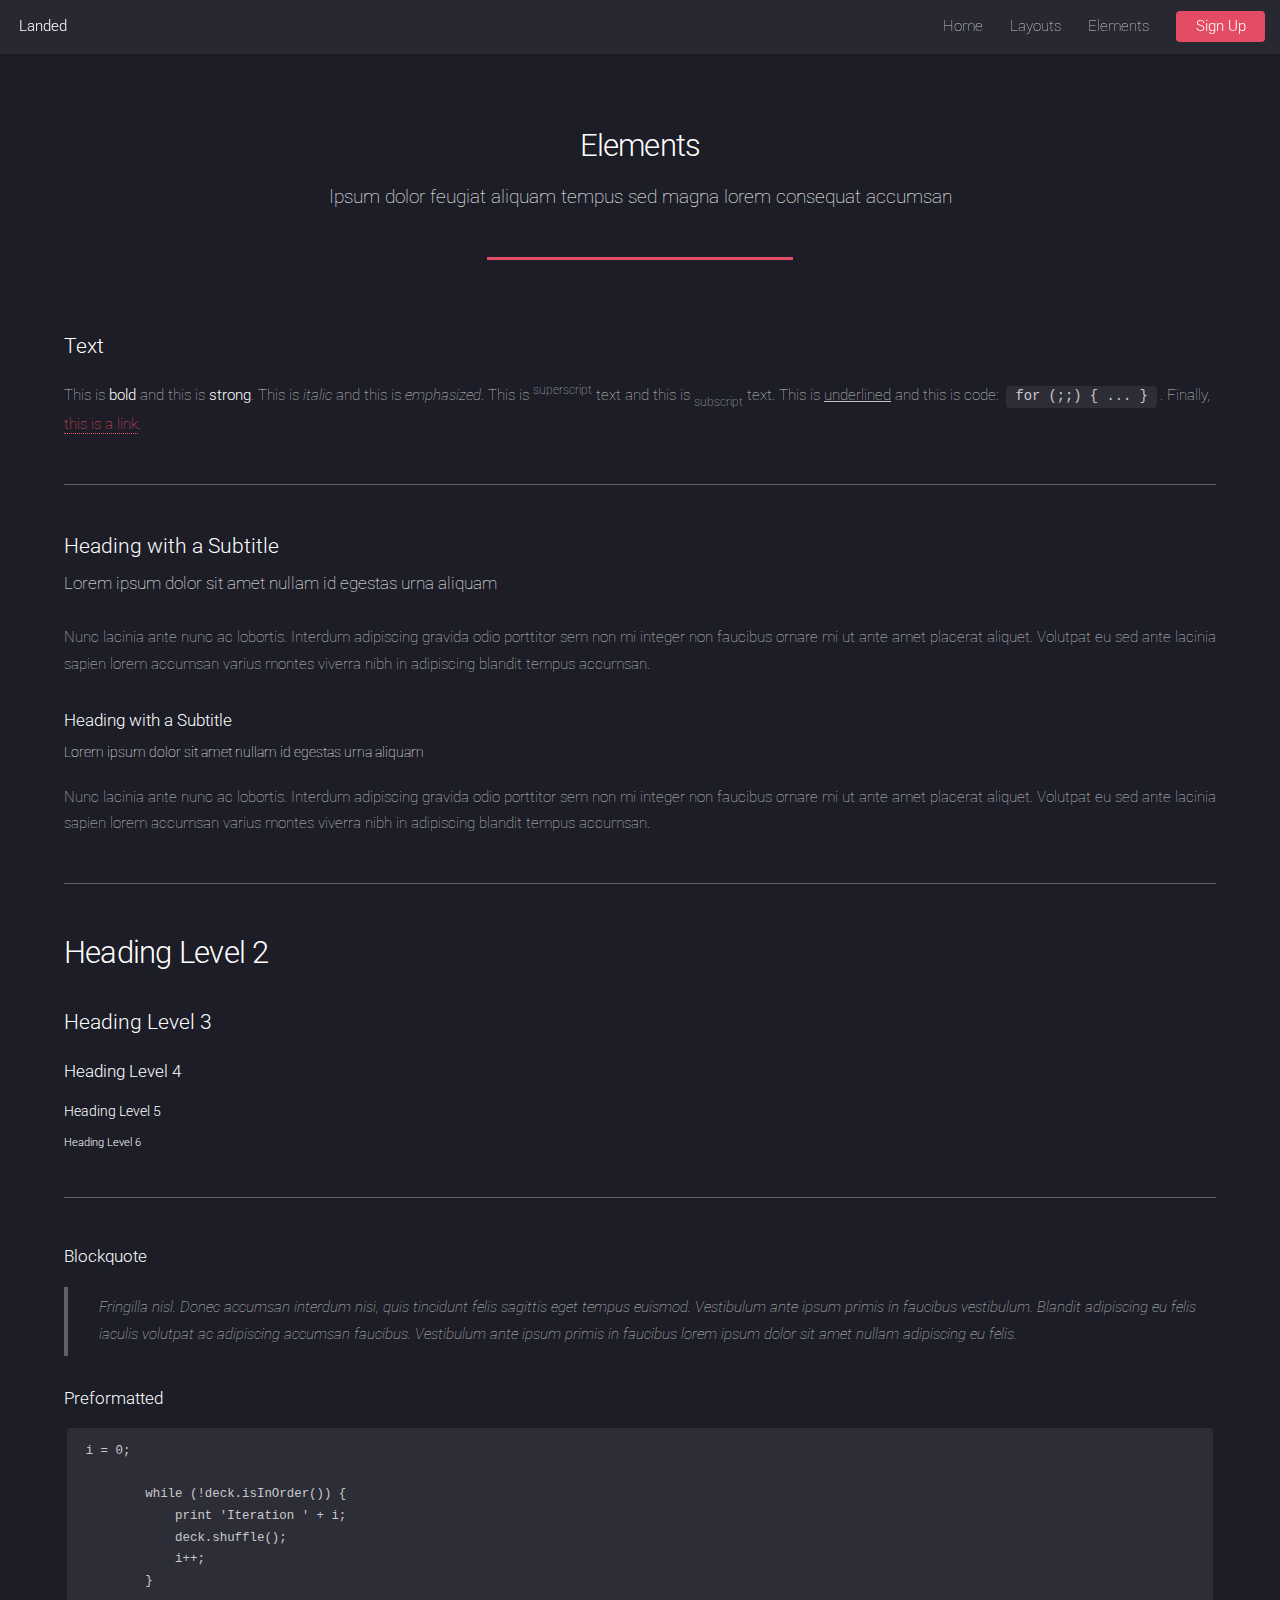
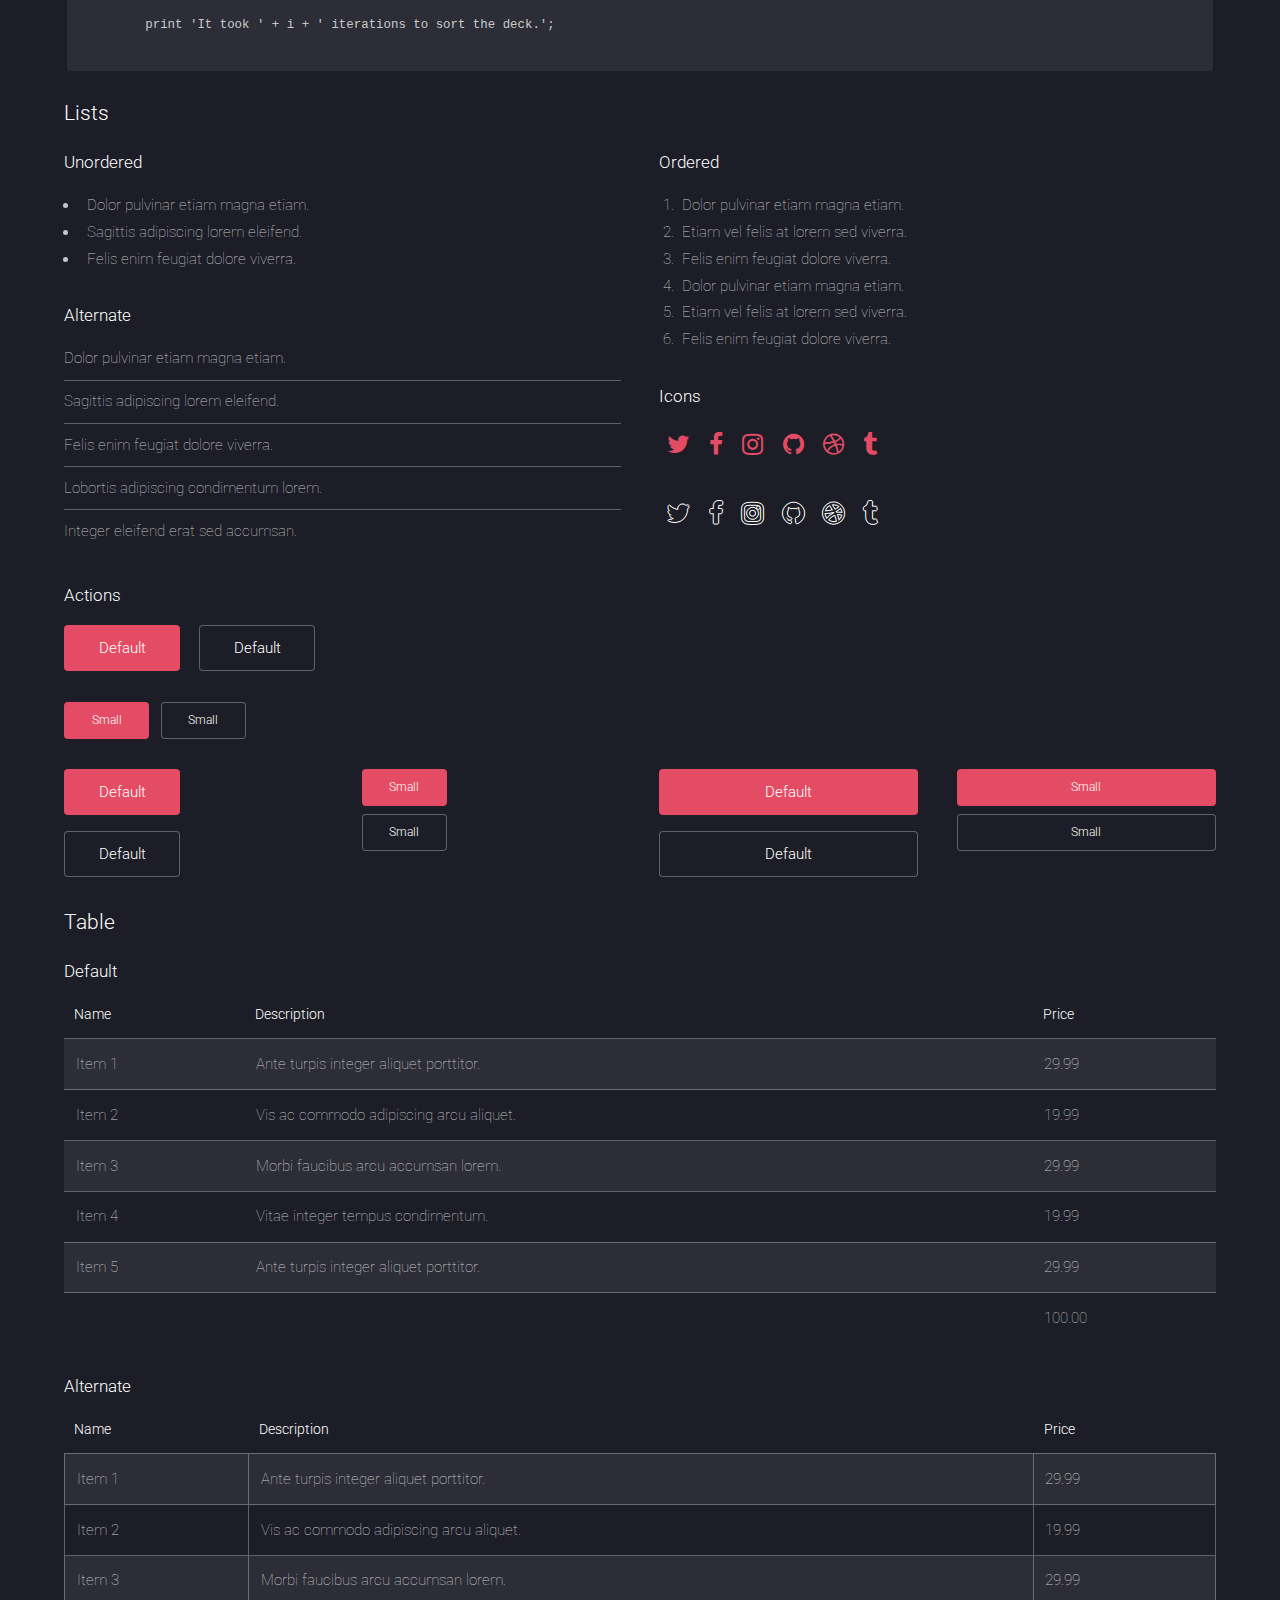
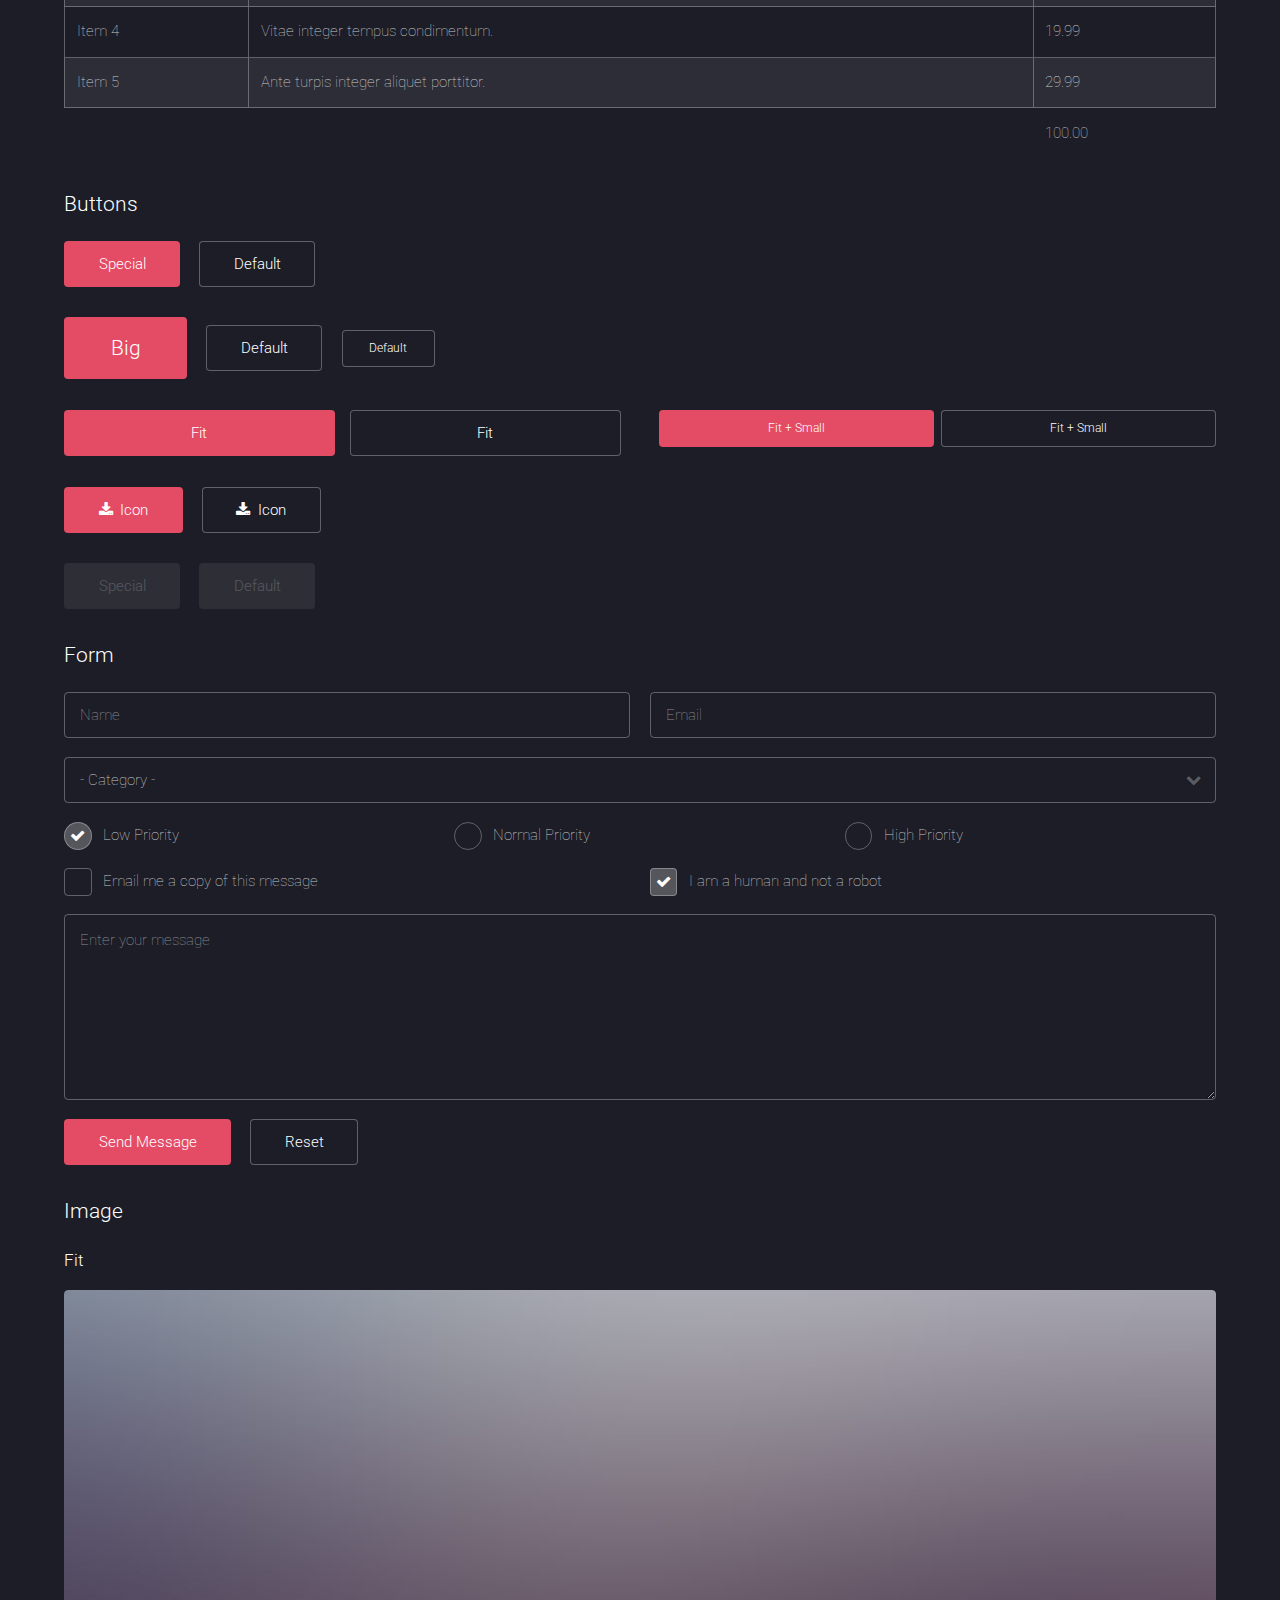
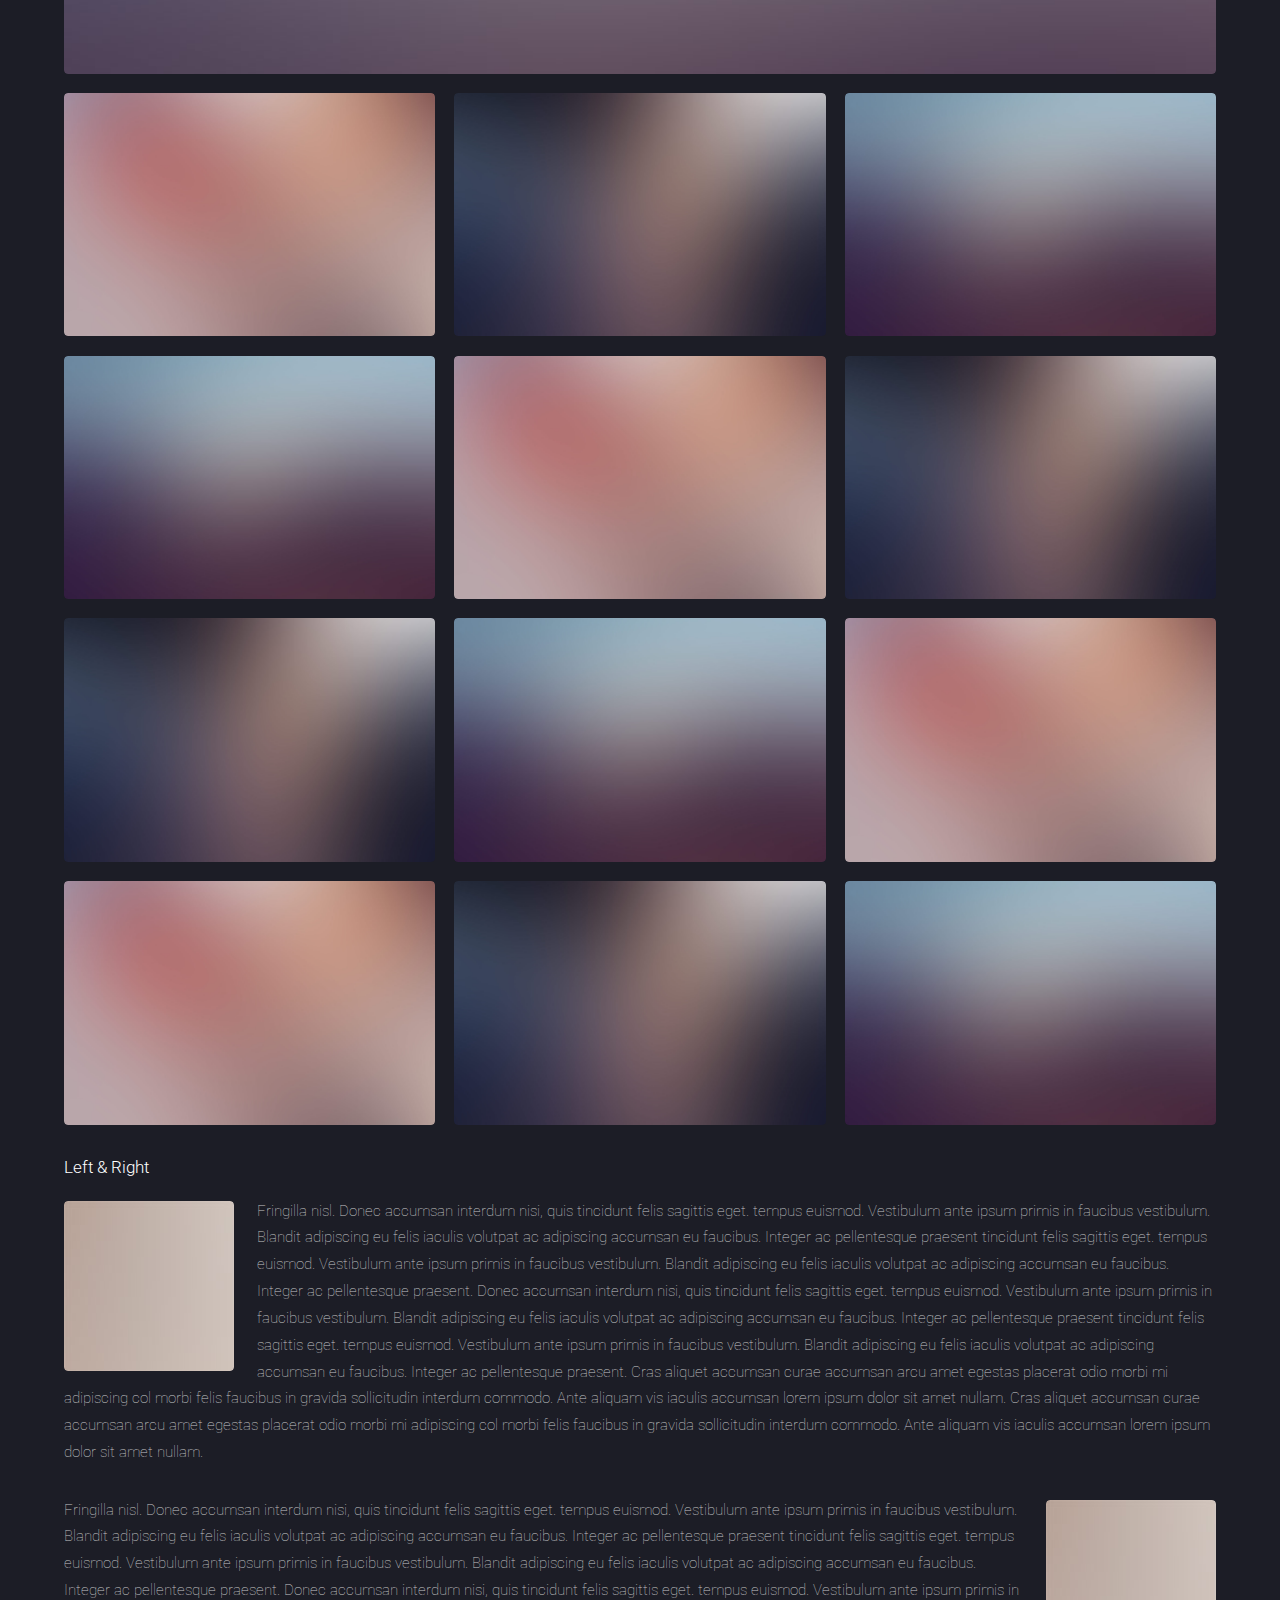
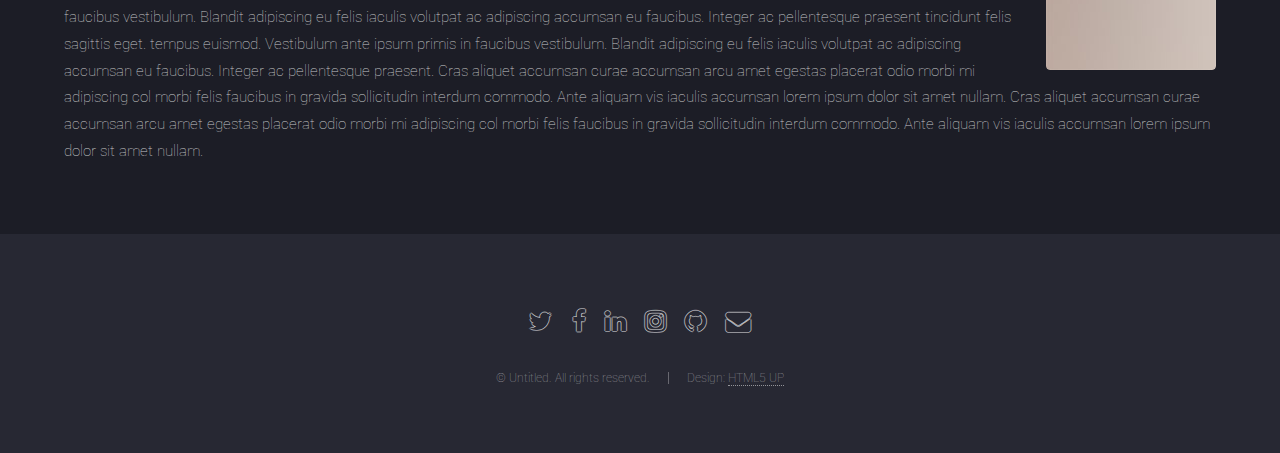
==== interests.html @ eeb39be3 "porfolio skelton fixed - linked to the correct page" ====
<!DOCTYPE HTML>
<!--
	Landed by HTML5 UP
	html5up.net | @ajlkn
	Free for personal and commercial use under the CCA 3.0 license (html5up.net/license)
-->
<html>
	<head>
		<title>Interests - Landed by HTML5 UP</title>
		<meta charset="utf-8" />
		<meta name="viewport" content="width=device-width, initial-scale=1" />
		<!--[if lte IE 8]><script src="assets/js/ie/html5shiv.js"></script><![endif]-->
		<link rel="stylesheet" href="assets/css/main.css" />
		<!--[if lte IE 9]><link rel="stylesheet" href="assets/css/ie9.css" /><![endif]-->
		<!--[if lte IE 8]><link rel="stylesheet" href="assets/css/ie8.css" /><![endif]-->
	</head>
	<body>
		<div id="page-wrapper">

			<!-- Header -->
				<header id="header">
					<h1 id="logo"><a href="index.html">Landed</a></h1>
					<nav id="nav">
						<ul>
							<li><a href="index.html">Home</a></li>
							<li>
								<a href="#">Layouts</a>
								<ul>
									<li><a href="left-sidebar.html">Left Sidebar</a></li>
									<li><a href="right-sidebar.html">Right Sidebar</a></li>
									<li><a href="no-sidebar.html">No Sidebar</a></li>
									<li>
										<a href="#">Submenu</a>
										<ul>
											<li><a href="#">Option 1</a></li>
											<li><a href="#">Option 2</a></li>
											<li><a href="#">Option 3</a></li>
											<li><a href="#">Option 4</a></li>
										</ul>
									</li>
								</ul>
							</li>
							<li><a href="elements.html">Elements</a></li>
							<li><a href="#" class="button special">Sign Up</a></li>
						</ul>
					</nav>
				</header>

			<!-- Main -->
				<div id="main" class="wrapper style1">
					<div class="container">
						<header class="major">
							<h2>Elements</h2>
							<p>Ipsum dolor feugiat aliquam tempus sed magna lorem consequat accumsan</p>
						</header>

						<!-- Text -->
							<section>
								<h3>Text</h3>
								<p>This is <b>bold</b> and this is <strong>strong</strong>. This is <i>italic</i> and this is <em>emphasized</em>.
								This is <sup>superscript</sup> text and this is <sub>subscript</sub> text.
								This is <u>underlined</u> and this is code: <code>for (;;) { ... }</code>. Finally, <a href="#">this is a link</a>.</p>

								<hr />

								<header>
									<h3>Heading with a Subtitle</h3>
									<p>Lorem ipsum dolor sit amet nullam id egestas urna aliquam</p>
								</header>
								<p>Nunc lacinia ante nunc ac lobortis. Interdum adipiscing gravida odio porttitor sem non mi integer non faucibus ornare mi ut ante amet placerat aliquet. Volutpat eu sed ante lacinia sapien lorem accumsan varius montes viverra nibh in adipiscing blandit tempus accumsan.</p>
								<header>
									<h4>Heading with a Subtitle</h4>
									<p>Lorem ipsum dolor sit amet nullam id egestas urna aliquam</p>
								</header>
								<p>Nunc lacinia ante nunc ac lobortis. Interdum adipiscing gravida odio porttitor sem non mi integer non faucibus ornare mi ut ante amet placerat aliquet. Volutpat eu sed ante lacinia sapien lorem accumsan varius montes viverra nibh in adipiscing blandit tempus accumsan.</p>

								<hr />

								<h2>Heading Level 2</h2>
								<h3>Heading Level 3</h3>
								<h4>Heading Level 4</h4>
								<h5>Heading Level 5</h5>
								<h6>Heading Level 6</h6>

								<hr />

								<h4>Blockquote</h4>
								<blockquote>Fringilla nisl. Donec accumsan interdum nisi, quis tincidunt felis sagittis eget tempus euismod. Vestibulum ante ipsum primis in faucibus vestibulum. Blandit adipiscing eu felis iaculis volutpat ac adipiscing accumsan faucibus. Vestibulum ante ipsum primis in faucibus lorem ipsum dolor sit amet nullam adipiscing eu felis.</blockquote>

								<h4>Preformatted</h4>
								<pre><code>i = 0;

	while (!deck.isInOrder()) {
	    print 'Iteration ' + i;
	    deck.shuffle();
	    i++;
	}

	print 'It took ' + i + ' iterations to sort the deck.';
	</code></pre>
							</section>

						<!-- Lists -->
							<section>
								<h3>Lists</h3>
								<div class="row">
									<div class="6u 12u(xsmall)">

										<h4>Unordered</h4>
										<ul>
											<li>Dolor pulvinar etiam magna etiam.</li>
											<li>Sagittis adipiscing lorem eleifend.</li>
											<li>Felis enim feugiat dolore viverra.</li>
										</ul>

										<h4>Alternate</h4>
										<ul class="alt">
											<li>Dolor pulvinar etiam magna etiam.</li>
											<li>Sagittis adipiscing lorem eleifend.</li>
											<li>Felis enim feugiat dolore viverra.</li>
											<li>Lobortis adipiscing condimentum lorem.</li>
											<li>Integer eleifend erat sed accumsan.</li>
										</ul>

									</div>
									<div class="6u 12u(xsmall)">

										<h4>Ordered</h4>
										<ol>
											<li>Dolor pulvinar etiam magna etiam.</li>
											<li>Etiam vel felis at lorem sed viverra.</li>
											<li>Felis enim feugiat dolore viverra.</li>
											<li>Dolor pulvinar etiam magna etiam.</li>
											<li>Etiam vel felis at lorem sed viverra.</li>
											<li>Felis enim feugiat dolore viverra.</li>
										</ol>

										<h4>Icons</h4>
										<ul class="icons">
											<li><a href="#" class="icon fa-twitter"><span class="label">Twitter</span></a></li>
											<li><a href="#" class="icon fa-facebook"><span class="label">Facebook</span></a></li>
											<li><a href="#" class="icon fa-instagram"><span class="label">Instagram</span></a></li>
											<li><a href="#" class="icon fa-github"><span class="label">Github</span></a></li>
											<li><a href="#" class="icon fa-dribbble"><span class="label">Dribbble</span></a></li>
											<li><a href="#" class="icon fa-tumblr"><span class="label">Tumblr</span></a></li>
										</ul>
										<ul class="icons">
											<li><a href="#" class="icon alt fa-twitter"><span class="label">Twitter</span></a></li>
											<li><a href="#" class="icon alt fa-facebook"><span class="label">Facebook</span></a></li>
											<li><a href="#" class="icon alt fa-instagram"><span class="label">Instagram</span></a></li>
											<li><a href="#" class="icon alt fa-github"><span class="label">Github</span></a></li>
											<li><a href="#" class="icon alt fa-dribbble"><span class="label">Dribbble</span></a></li>
											<li><a href="#" class="icon alt fa-tumblr"><span class="label">Tumblr</span></a></li>
										</ul>

									</div>
								</div>

								<h4>Actions</h4>
								<ul class="actions">
									<li><a href="#" class="button special">Default</a></li>
									<li><a href="#" class="button">Default</a></li>
								</ul>
								<ul class="actions small">
									<li><a href="#" class="button special small">Small</a></li>
									<li><a href="#" class="button small">Small</a></li>
								</ul>
								<div class="row">
									<div class="3u 6u(medium) 12u$(xsmall)">
										<ul class="actions vertical">
											<li><a href="#" class="button special">Default</a></li>
											<li><a href="#" class="button">Default</a></li>
										</ul>
									</div>
									<div class="3u 6u$(medium) 12u$(xsmall)">
										<ul class="actions vertical small">
											<li><a href="#" class="button special small">Small</a></li>
											<li><a href="#" class="button small">Small</a></li>
										</ul>
									</div>
									<div class="3u 6u(medium) 12u$(xsmall)">
										<ul class="actions vertical">
											<li><a href="#" class="button special fit">Default</a></li>
											<li><a href="#" class="button fit">Default</a></li>
										</ul>
									</div>
									<div class="3u$ 6u$(medium) 12u$(xsmall)">
										<ul class="actions vertical small">
											<li><a href="#" class="button special small fit">Small</a></li>
											<li><a href="#" class="button small fit">Small</a></li>
										</ul>
									</div>
								</div>
							</section>

						<!-- Table -->
							<section>
								<h3>Table</h3>
								<h4>Default</h4>
								<div class="table-wrapper">
									<table>
										<thead>
											<tr>
												<th>Name</th>
												<th>Description</th>
												<th>Price</th>
											</tr>
										</thead>
										<tbody>
											<tr>
												<td>Item 1</td>
												<td>Ante turpis integer aliquet porttitor.</td>
												<td>29.99</td>
											</tr>
											<tr>
												<td>Item 2</td>
												<td>Vis ac commodo adipiscing arcu aliquet.</td>
												<td>19.99</td>
											</tr>
											<tr>
												<td>Item 3</td>
												<td> Morbi faucibus arcu accumsan lorem.</td>
												<td>29.99</td>
											</tr>
											<tr>
												<td>Item 4</td>
												<td>Vitae integer tempus condimentum.</td>
												<td>19.99</td>
											</tr>
											<tr>
												<td>Item 5</td>
												<td>Ante turpis integer aliquet porttitor.</td>
												<td>29.99</td>
											</tr>
										</tbody>
										<tfoot>
											<tr>
												<td colspan="2"></td>
												<td>100.00</td>
											</tr>
										</tfoot>
									</table>
								</div>
								<h4>Alternate</h4>
								<div class="table-wrapper">
									<table class="alt">
										<thead>
											<tr>
												<th>Name</th>
												<th>Description</th>
												<th>Price</th>
											</tr>
										</thead>
										<tbody>
											<tr>
												<td>Item 1</td>
												<td>Ante turpis integer aliquet porttitor.</td>
												<td>29.99</td>
											</tr>
											<tr>
												<td>Item 2</td>
												<td>Vis ac commodo adipiscing arcu aliquet.</td>
												<td>19.99</td>
											</tr>
											<tr>
												<td>Item 3</td>
												<td> Morbi faucibus arcu accumsan lorem.</td>
												<td>29.99</td>
											</tr>
											<tr>
												<td>Item 4</td>
												<td>Vitae integer tempus condimentum.</td>
												<td>19.99</td>
											</tr>
											<tr>
												<td>Item 5</td>
												<td>Ante turpis integer aliquet porttitor.</td>
												<td>29.99</td>
											</tr>
										</tbody>
										<tfoot>
											<tr>
												<td colspan="2"></td>
												<td>100.00</td>
											</tr>
										</tfoot>
									</table>
								</div>
							</section>

						<!-- Buttons -->
							<section>
								<h3>Buttons</h3>
								<ul class="actions">
									<li><a href="#" class="button special">Special</a></li>
									<li><a href="#" class="button">Default</a></li>
								</ul>
								<ul class="actions">
									<li><a href="#" class="button special big">Big</a></li>
									<li><a href="#" class="button">Default</a></li>
									<li><a href="#" class="button small">Default</a></li>
								</ul>
								<div class="row">
									<div class="6u 12u$(xsmall)">
										<ul class="actions fit">
											<li><a href="#" class="button special fit">Fit</a></li>
											<li><a href="#" class="button fit">Fit</a></li>
										</ul>
									</div>
									<div class="6u$ 12u$(xsmall)">
										<ul class="actions fit small">
											<li><a href="#" class="button special fit small">Fit + Small</a></li>
											<li><a href="#" class="button fit small">Fit + Small</a></li>
										</ul>
									</div>
								</div>
								<ul class="actions">
									<li><a href="#" class="button special icon fa-download">Icon</a></li>
									<li><a href="#" class="button icon fa-download">Icon</a></li>
								</ul>
								<ul class="actions">
									<li><span class="button special disabled">Special</span></li>
									<li><span class="button disabled">Default</span></li>
								</ul>
							</section>

						<!-- Form -->
							<section>
								<h3>Form</h3>
								<form method="post" action="#">
									<div class="row uniform 50%">
										<div class="6u 12u$(xsmall)">
											<input type="text" name="name" id="name" value="" placeholder="Name" />
										</div>
										<div class="6u$ 12u$(xsmall)">
											<input type="email" name="email" id="email" value="" placeholder="Email" />
										</div>
										<div class="12u$">
											<div class="select-wrapper">
												<select name="category" id="category">
													<option value="">- Category -</option>
													<option value="1">Manufacturing</option>
													<option value="1">Shipping</option>
													<option value="1">Administration</option>
													<option value="1">Human Resources</option>
												</select>
											</div>
										</div>
										<div class="4u 12u$(medium)">
											<input type="radio" id="priority-low" name="priority" checked>
											<label for="priority-low">Low Priority</label>
										</div>
										<div class="4u 12u$(medium)">
											<input type="radio" id="priority-normal" name="priority">
											<label for="priority-normal">Normal Priority</label>
										</div>
										<div class="4u$ 12u$(medium)">
											<input type="radio" id="priority-high" name="priority">
											<label for="priority-high">High Priority</label>
										</div>
										<div class="6u 12u$(medium)">
											<input type="checkbox" id="copy" name="copy">
											<label for="copy">Email me a copy of this message</label>
										</div>
										<div class="6u$ 12u$(medium)">
											<input type="checkbox" id="human" name="human" checked>
											<label for="human">I am a human and not a robot</label>
										</div>
										<div class="12u$">
											<textarea name="message" id="message" placeholder="Enter your message" rows="6"></textarea>
										</div>
										<div class="12u$">
											<ul class="actions">
												<li><input type="submit" value="Send Message" class="special" /></li>
												<li><input type="reset" value="Reset" /></li>
											</ul>
										</div>
									</div>
								</form>
							</section>

						<!-- Image -->
							<section>
								<h3>Image</h3>
								<h4>Fit</h4>
								<div class="box alt">
									<div class="row 50% uniform">
										<div class="12u$"><span class="image fit"><img src="images/pic07.jpg" alt="" /></span></div>
										<div class="4u  6u(xsmall)"><span class="image fit"><img src="images/pic02.jpg" alt="" /></span></div>
										<div class="4u  6u$(xsmall)"><span class="image fit"><img src="images/pic03.jpg" alt="" /></span></div>
										<div class="4u$ 6u(xsmall)"><span class="image fit"><img src="images/pic04.jpg" alt="" /></span></div>
										<div class="4u  6u$(xsmall)"><span class="image fit"><img src="images/pic04.jpg" alt="" /></span></div>
										<div class="4u  6u(xsmall)"><span class="image fit"><img src="images/pic02.jpg" alt="" /></span></div>
										<div class="4u$ 6u$(xsmall)"><span class="image fit"><img src="images/pic03.jpg" alt="" /></span></div>
										<div class="4u  6u(xsmall)"><span class="image fit"><img src="images/pic03.jpg" alt="" /></span></div>
										<div class="4u  6u$(xsmall)"><span class="image fit"><img src="images/pic04.jpg" alt="" /></span></div>
										<div class="4u$ 6u(xsmall)"><span class="image fit"><img src="images/pic02.jpg" alt="" /></span></div>
										<div class="4u  6u$(xsmall)"><span class="image fit"><img src="images/pic02.jpg" alt="" /></span></div>
										<div class="4u  6u(xsmall)"><span class="image fit"><img src="images/pic03.jpg" alt="" /></span></div>
										<div class="4u$ 6u$(xsmall)"><span class="image fit"><img src="images/pic04.jpg" alt="" /></span></div>
									</div>
								</div>

								<h4>Left &amp; Right</h4>
								<p><span class="image left"><img src="images/pic08.jpg" alt="" /></span>Fringilla nisl. Donec accumsan interdum nisi, quis tincidunt felis sagittis eget. tempus euismod. Vestibulum ante ipsum primis in faucibus vestibulum. Blandit adipiscing eu felis iaculis volutpat ac adipiscing accumsan eu faucibus. Integer ac pellentesque praesent tincidunt felis sagittis eget. tempus euismod. Vestibulum ante ipsum primis in faucibus vestibulum. Blandit adipiscing eu felis iaculis volutpat ac adipiscing accumsan eu faucibus. Integer ac pellentesque praesent. Donec accumsan interdum nisi, quis tincidunt felis sagittis eget. tempus euismod. Vestibulum ante ipsum primis in faucibus vestibulum. Blandit adipiscing eu felis iaculis volutpat ac adipiscing accumsan eu faucibus. Integer ac pellentesque praesent tincidunt felis sagittis eget. tempus euismod. Vestibulum ante ipsum primis in faucibus vestibulum. Blandit adipiscing eu felis iaculis volutpat ac adipiscing accumsan eu faucibus. Integer ac pellentesque praesent. Cras aliquet accumsan curae accumsan arcu amet egestas placerat odio morbi mi adipiscing col morbi felis faucibus in gravida sollicitudin interdum commodo. Ante aliquam vis iaculis accumsan lorem ipsum dolor sit amet nullam. Cras aliquet accumsan curae accumsan arcu amet egestas placerat odio morbi mi adipiscing col morbi felis faucibus in gravida sollicitudin interdum commodo. Ante aliquam vis iaculis accumsan lorem ipsum dolor sit amet nullam.</p>
								<p><span class="image right"><img src="images/pic08.jpg" alt="" /></span>Fringilla nisl. Donec accumsan interdum nisi, quis tincidunt felis sagittis eget. tempus euismod. Vestibulum ante ipsum primis in faucibus vestibulum. Blandit adipiscing eu felis iaculis volutpat ac adipiscing accumsan eu faucibus. Integer ac pellentesque praesent tincidunt felis sagittis eget. tempus euismod. Vestibulum ante ipsum primis in faucibus vestibulum. Blandit adipiscing eu felis iaculis volutpat ac adipiscing accumsan eu faucibus. Integer ac pellentesque praesent. Donec accumsan interdum nisi, quis tincidunt felis sagittis eget. tempus euismod. Vestibulum ante ipsum primis in faucibus vestibulum. Blandit adipiscing eu felis iaculis volutpat ac adipiscing accumsan eu faucibus. Integer ac pellentesque praesent tincidunt felis sagittis eget. tempus euismod. Vestibulum ante ipsum primis in faucibus vestibulum. Blandit adipiscing eu felis iaculis volutpat ac adipiscing accumsan eu faucibus. Integer ac pellentesque praesent. Cras aliquet accumsan curae accumsan arcu amet egestas placerat odio morbi mi adipiscing col morbi felis faucibus in gravida sollicitudin interdum commodo. Ante aliquam vis iaculis accumsan lorem ipsum dolor sit amet nullam. Cras aliquet accumsan curae accumsan arcu amet egestas placerat odio morbi mi adipiscing col morbi felis faucibus in gravida sollicitudin interdum commodo. Ante aliquam vis iaculis accumsan lorem ipsum dolor sit amet nullam.</p>
							</section>

					</div>
				</div>

			<!-- Footer -->
				<footer id="footer">
					<ul class="icons">
						<li><a href="#" class="icon alt fa-twitter"><span class="label">Twitter</span></a></li>
						<li><a href="#" class="icon alt fa-facebook"><span class="label">Facebook</span></a></li>
						<li><a href="#" class="icon alt fa-linkedin"><span class="label">LinkedIn</span></a></li>
						<li><a href="#" class="icon alt fa-instagram"><span class="label">Instagram</span></a></li>
						<li><a href="#" class="icon alt fa-github"><span class="label">GitHub</span></a></li>
						<li><a href="#" class="icon alt fa-envelope"><span class="label">Email</span></a></li>
					</ul>
					<ul class="copyright">
						<li>&copy; Untitled. All rights reserved.</li><li>Design: <a href="http://html5up.net">HTML5 UP</a></li>
					</ul>
				</footer>

		</div>

		<!-- Scripts -->
			<script src="assets/js/jquery.min.js"></script>
			<script src="assets/js/jquery.scrolly.min.js"></script>
			<script src="assets/js/jquery.dropotron.min.js"></script>
			<script src="assets/js/jquery.scrollex.min.js"></script>
			<script src="assets/js/skel.min.js"></script>
			<script src="assets/js/util.js"></script>
			<!--[if lte IE 8]><script src="assets/js/ie/respond.min.js"></script><![endif]-->
			<script src="assets/js/main.js"></script>

	</body>
</html>
---- assets/css/main.css ----
@import url("font-awesome.min.css");
@import url("https://fonts.googleapis.com/css?family=Roboto:100,300,100italic,300italic");

/*
	Landed by HTML5 UP
	html5up.net | @ajlkn
	Free for personal and commercial use under the CCA 3.0 license (html5up.net/license)
*/

/* Reset */

	html, body, div, span, applet, object, iframe, h1, h2, h3, h4, h5, h6, p, blockquote, pre, a, abbr, acronym, address, big, cite, code, del, dfn, em, img, ins, kbd, q, s, samp, small, strike, strong, sub, sup, tt, var, b, u, i, center, dl, dt, dd, ol, ul, li, fieldset, form, label, legend, table, caption, tbody, tfoot, thead, tr, th, td, article, aside, canvas, details, embed, figure, figcaption, footer, header, hgroup, menu, nav, output, ruby, section, summary, time, mark, audio, video {
		margin: 0;
		padding: 0;
		border: 0;
		font-size: 100%;
		font: inherit;
		vertical-align: baseline;
	}

	article, aside, details, figcaption, figure, footer, header, hgroup, menu, nav, section {
		display: block;
	}

	body {
		line-height: 1;
	}

	ol, ul {
		list-style: none;
	}

	blockquote, q {
		quotes: none;
	}

	blockquote:before, blockquote:after, q:before, q:after {
		content: '';
		content: none;
	}

	table {
		border-collapse: collapse;
		border-spacing: 0;
	}

	body {
		-webkit-text-size-adjust: none;
	}

/* Box Model */

	*, *:before, *:after {
		-moz-box-sizing: border-box;
		-webkit-box-sizing: border-box;
		box-sizing: border-box;
	}

/* Containers */

	.container {
		margin-left: auto;
		margin-right: auto;
	}

	.container.\31 25\25 {
		width: 100%;
		max-width: 87.5em;
		min-width: 70em;
	}

	.container.\37 5\25 {
		width: 52.5em;
	}

	.container.\35 0\25 {
		width: 35em;
	}

	.container.\32 5\25 {
		width: 17.5em;
	}

	.container {
		width: 70em;
	}

	@media screen and (max-width: 1680px) {

		.container.\31 25\25 {
			width: 100%;
			max-width: 87.5em;
			min-width: 70em;
		}

		.container.\37 5\25 {
			width: 52.5em;
		}

		.container.\35 0\25 {
			width: 35em;
		}

		.container.\32 5\25 {
			width: 17.5em;
		}

		.container {
			width: 70em;
		}

	}

	@media screen and (max-width: 1280px) {

		.container.\31 25\25 {
			width: 100%;
			max-width: 112.5%;
			min-width: 90%;
		}

		.container.\37 5\25 {
			width: 67.5%;
		}

		.container.\35 0\25 {
			width: 45%;
		}

		.container.\32 5\25 {
			width: 22.5%;
		}

		.container {
			width: 90%;
		}

	}

	@media screen and (max-width: 980px) {

		.container.\31 25\25 {
			width: 100%;
			max-width: 125%;
			min-width: 100%;
		}

		.container.\37 5\25 {
			width: 75%;
		}

		.container.\35 0\25 {
			width: 50%;
		}

		.container.\32 5\25 {
			width: 25%;
		}

		.container {
			width: 100% !important;
		}

	}

	@media screen and (max-width: 736px) {

		.container.\31 25\25 {
			width: 100%;
			max-width: 125%;
			min-width: 100%;
		}

		.container.\37 5\25 {
			width: 75%;
		}

		.container.\35 0\25 {
			width: 50%;
		}

		.container.\32 5\25 {
			width: 25%;
		}

		.container {
			width: 100% !important;
		}

	}

	@media screen and (max-width: 480px) {

		.container.\31 25\25 {
			width: 100%;
			max-width: 125%;
			min-width: 100%;
		}

		.container.\37 5\25 {
			width: 75%;
		}

		.container.\35 0\25 {
			width: 50%;
		}

		.container.\32 5\25 {
			width: 25%;
		}

		.container {
			width: 100% !important;
		}

	}

/* Grid */

	.row {
		border-bottom: solid 1px transparent;
		-moz-box-sizing: border-box;
		-webkit-box-sizing: border-box;
		box-sizing: border-box;
	}

	.row > * {
		float: left;
		-moz-box-sizing: border-box;
		-webkit-box-sizing: border-box;
		box-sizing: border-box;
	}

	.row:after, .row:before {
		content: '';
		display: block;
		clear: both;
		height: 0;
	}

	.row.uniform > * > :first-child {
		margin-top: 0;
	}

	.row.uniform > * > :last-child {
		margin-bottom: 0;
	}

	.row.\30 \25 > * {
		padding: 0 0 0 0em;
	}

	.row.\30 \25 {
		margin: 0 0 -1px 0em;
	}

	.row.uniform.\30 \25 > * {
		padding: 0em 0 0 0em;
	}

	.row.uniform.\30 \25 {
		margin: 0em 0 -1px 0em;
	}

	.row > * {
		padding: 0 0 0 2.5em;
	}

	.row {
		margin: 0 0 -1px -2.5em;
	}

	.row.uniform > * {
		padding: 2.5em 0 0 2.5em;
	}

	.row.uniform {
		margin: -2.5em 0 -1px -2.5em;
	}

	.row.\32 00\25 > * {
		padding: 0 0 0 5em;
	}

	.row.\32 00\25 {
		margin: 0 0 -1px -5em;
	}

	.row.uniform.\32 00\25 > * {
		padding: 5em 0 0 5em;
	}

	.row.uniform.\32 00\25 {
		margin: -5em 0 -1px -5em;
	}

	.row.\31 50\25 > * {
		padding: 0 0 0 3.75em;
	}

	.row.\31 50\25 {
		margin: 0 0 -1px -3.75em;
	}

	.row.uniform.\31 50\25 > * {
		padding: 3.75em 0 0 3.75em;
	}

	.row.uniform.\31 50\25 {
		margin: -3.75em 0 -1px -3.75em;
	}

	.row.\35 0\25 > * {
		padding: 0 0 0 1.25em;
	}

	.row.\35 0\25 {
		margin: 0 0 -1px -1.25em;
	}

	.row.uniform.\35 0\25 > * {
		padding: 1.25em 0 0 1.25em;
	}

	.row.uniform.\35 0\25 {
		margin: -1.25em 0 -1px -1.25em;
	}

	.row.\32 5\25 > * {
		padding: 0 0 0 0.625em;
	}

	.row.\32 5\25 {
		margin: 0 0 -1px -0.625em;
	}

	.row.uniform.\32 5\25 > * {
		padding: 0.625em 0 0 0.625em;
	}

	.row.uniform.\32 5\25 {
		margin: -0.625em 0 -1px -0.625em;
	}

	.\31 2u, .\31 2u\24 {
		width: 100%;
		clear: none;
		margin-left: 0;
	}

	.\31 1u, .\31 1u\24 {
		width: 91.6666666667%;
		clear: none;
		margin-left: 0;
	}

	.\31 0u, .\31 0u\24 {
		width: 83.3333333333%;
		clear: none;
		margin-left: 0;
	}

	.\39 u, .\39 u\24 {
		width: 75%;
		clear: none;
		margin-left: 0;
	}

	.\38 u, .\38 u\24 {
		width: 66.6666666667%;
		clear: none;
		margin-left: 0;
	}

	.\37 u, .\37 u\24 {
		width: 58.3333333333%;
		clear: none;
		margin-left: 0;
	}

	.\36 u, .\36 u\24 {
		width: 50%;
		clear: none;
		margin-left: 0;
	}

	.\35 u, .\35 u\24 {
		width: 41.6666666667%;
		clear: none;
		margin-left: 0;
	}

	.\34 u, .\34 u\24 {
		width: 33.3333333333%;
		clear: none;
		margin-left: 0;
	}

	.\33 u, .\33 u\24 {
		width: 25%;
		clear: none;
		margin-left: 0;
	}

	.\32 u, .\32 u\24 {
		width: 16.6666666667%;
		clear: none;
		margin-left: 0;
	}

	.\31 u, .\31 u\24 {
		width: 8.3333333333%;
		clear: none;
		margin-left: 0;
	}

	.\31 2u\24 + *,
	.\31 1u\24 + *,
	.\31 0u\24 + *,
	.\39 u\24 + *,
	.\38 u\24 + *,
	.\37 u\24 + *,
	.\36 u\24 + *,
	.\35 u\24 + *,
	.\34 u\24 + *,
	.\33 u\24 + *,
	.\32 u\24 + *,
	.\31 u\24 + * {
		clear: left;
	}

	.\-11u {
		margin-left: 91.66667%;
	}

	.\-10u {
		margin-left: 83.33333%;
	}

	.\-9u {
		margin-left: 75%;
	}

	.\-8u {
		margin-left: 66.66667%;
	}

	.\-7u {
		margin-left: 58.33333%;
	}

	.\-6u {
		margin-left: 50%;
	}

	.\-5u {
		margin-left: 41.66667%;
	}

	.\-4u {
		margin-left: 33.33333%;
	}

	.\-3u {
		margin-left: 25%;
	}

	.\-2u {
		margin-left: 16.66667%;
	}

	.\-1u {
		margin-left: 8.33333%;
	}

	@media screen and (max-width: 1680px) {

		.row > * {
			padding: 0 0 0 2.5em;
		}

		.row {
			margin: 0 0 -1px -2.5em;
		}

		.row.uniform > * {
			padding: 2.5em 0 0 2.5em;
		}

		.row.uniform {
			margin: -2.5em 0 -1px -2.5em;
		}

		.row.\32 00\25 > * {
			padding: 0 0 0 5em;
		}

		.row.\32 00\25 {
			margin: 0 0 -1px -5em;
		}

		.row.uniform.\32 00\25 > * {
			padding: 5em 0 0 5em;
		}

		.row.uniform.\32 00\25 {
			margin: -5em 0 -1px -5em;
		}

		.row.\31 50\25 > * {
			padding: 0 0 0 3.75em;
		}

		.row.\31 50\25 {
			margin: 0 0 -1px -3.75em;
		}

		.row.uniform.\31 50\25 > * {
			padding: 3.75em 0 0 3.75em;
		}

		.row.uniform.\31 50\25 {
			margin: -3.75em 0 -1px -3.75em;
		}

		.row.\35 0\25 > * {
			padding: 0 0 0 1.25em;
		}

		.row.\35 0\25 {
			margin: 0 0 -1px -1.25em;
		}

		.row.uniform.\35 0\25 > * {
			padding: 1.25em 0 0 1.25em;
		}

		.row.uniform.\35 0\25 {
			margin: -1.25em 0 -1px -1.25em;
		}

		.row.\32 5\25 > * {
			padding: 0 0 0 0.625em;
		}

		.row.\32 5\25 {
			margin: 0 0 -1px -0.625em;
		}

		.row.uniform.\32 5\25 > * {
			padding: 0.625em 0 0 0.625em;
		}

		.row.uniform.\32 5\25 {
			margin: -0.625em 0 -1px -0.625em;
		}

		.\31 2u\28xlarge\29, .\31 2u\24\28xlarge\29 {
			width: 100%;
			clear: none;
			margin-left: 0;
		}

		.\31 1u\28xlarge\29, .\31 1u\24\28xlarge\29 {
			width: 91.6666666667%;
			clear: none;
			margin-left: 0;
		}

		.\31 0u\28xlarge\29, .\31 0u\24\28xlarge\29 {
			width: 83.3333333333%;
			clear: none;
			margin-left: 0;
		}

		.\39 u\28xlarge\29, .\39 u\24\28xlarge\29 {
			width: 75%;
			clear: none;
			margin-left: 0;
		}

		.\38 u\28xlarge\29, .\38 u\24\28xlarge\29 {
			width: 66.6666666667%;
			clear: none;
			margin-left: 0;
		}

		.\37 u\28xlarge\29, .\37 u\24\28xlarge\29 {
			width: 58.3333333333%;
			clear: none;
			margin-left: 0;
		}

		.\36 u\28xlarge\29, .\36 u\24\28xlarge\29 {
			width: 50%;
			clear: none;
			margin-left: 0;
		}

		.\35 u\28xlarge\29, .\35 u\24\28xlarge\29 {
			width: 41.6666666667%;
			clear: none;
			margin-left: 0;
		}

		.\34 u\28xlarge\29, .\34 u\24\28xlarge\29 {
			width: 33.3333333333%;
			clear: none;
			margin-left: 0;
		}

		.\33 u\28xlarge\29, .\33 u\24\28xlarge\29 {
			width: 25%;
			clear: none;
			margin-left: 0;
		}

		.\32 u\28xlarge\29, .\32 u\24\28xlarge\29 {
			width: 16.6666666667%;
			clear: none;
			margin-left: 0;
		}

		.\31 u\28xlarge\29, .\31 u\24\28xlarge\29 {
			width: 8.3333333333%;
			clear: none;
			margin-left: 0;
		}

		.\31 2u\24\28xlarge\29 + *,
		.\31 1u\24\28xlarge\29 + *,
		.\31 0u\24\28xlarge\29 + *,
		.\39 u\24\28xlarge\29 + *,
		.\38 u\24\28xlarge\29 + *,
		.\37 u\24\28xlarge\29 + *,
		.\36 u\24\28xlarge\29 + *,
		.\35 u\24\28xlarge\29 + *,
		.\34 u\24\28xlarge\29 + *,
		.\33 u\24\28xlarge\29 + *,
		.\32 u\24\28xlarge\29 + *,
		.\31 u\24\28xlarge\29 + * {
			clear: left;
		}

		.\-11u\28xlarge\29 {
			margin-left: 91.66667%;
		}

		.\-10u\28xlarge\29 {
			margin-left: 83.33333%;
		}

		.\-9u\28xlarge\29 {
			margin-left: 75%;
		}

		.\-8u\28xlarge\29 {
			margin-left: 66.66667%;
		}

		.\-7u\28xlarge\29 {
			margin-left: 58.33333%;
		}

		.\-6u\28xlarge\29 {
			margin-left: 50%;
		}

		.\-5u\28xlarge\29 {
			margin-left: 41.66667%;
		}

		.\-4u\28xlarge\29 {
			margin-left: 33.33333%;
		}

		.\-3u\28xlarge\29 {
			margin-left: 25%;
		}

		.\-2u\28xlarge\29 {
			margin-left: 16.66667%;
		}

		.\-1u\28xlarge\29 {
			margin-left: 8.33333%;
		}

	}

	@media screen and (max-width: 1280px) {

		.row > * {
			padding: 0 0 0 2.5em;
		}

		.row {
			margin: 0 0 -1px -2.5em;
		}

		.row.uniform > * {
			padding: 2.5em 0 0 2.5em;
		}

		.row.uniform {
			margin: -2.5em 0 -1px -2.5em;
		}

		.row.\32 00\25 > * {
			padding: 0 0 0 5em;
		}

		.row.\32 00\25 {
			margin: 0 0 -1px -5em;
		}

		.row.uniform.\32 00\25 > * {
			padding: 5em 0 0 5em;
		}

		.row.uniform.\32 00\25 {
			margin: -5em 0 -1px -5em;
		}

		.row.\31 50\25 > * {
			padding: 0 0 0 3.75em;
		}

		.row.\31 50\25 {
			margin: 0 0 -1px -3.75em;
		}

		.row.uniform.\31 50\25 > * {
			padding: 3.75em 0 0 3.75em;
		}

		.row.uniform.\31 50\25 {
			margin: -3.75em 0 -1px -3.75em;
		}

		.row.\35 0\25 > * {
			padding: 0 0 0 1.25em;
		}

		.row.\35 0\25 {
			margin: 0 0 -1px -1.25em;
		}

		.row.uniform.\35 0\25 > * {
			padding: 1.25em 0 0 1.25em;
		}

		.row.uniform.\35 0\25 {
			margin: -1.25em 0 -1px -1.25em;
		}

		.row.\32 5\25 > * {
			padding: 0 0 0 0.625em;
		}

		.row.\32 5\25 {
			margin: 0 0 -1px -0.625em;
		}

		.row.uniform.\32 5\25 > * {
			padding: 0.625em 0 0 0.625em;
		}

		.row.uniform.\32 5\25 {
			margin: -0.625em 0 -1px -0.625em;
		}

		.\31 2u\28large\29, .\31 2u\24\28large\29 {
			width: 100%;
			clear: none;
			margin-left: 0;
		}

		.\31 1u\28large\29, .\31 1u\24\28large\29 {
			width: 91.6666666667%;
			clear: none;
			margin-left: 0;
		}

		.\31 0u\28large\29, .\31 0u\24\28large\29 {
			width: 83.3333333333%;
			clear: none;
			margin-left: 0;
		}

		.\39 u\28large\29, .\39 u\24\28large\29 {
			width: 75%;
			clear: none;
			margin-left: 0;
		}

		.\38 u\28large\29, .\38 u\24\28large\29 {
			width: 66.6666666667%;
			clear: none;
			margin-left: 0;
		}

		.\37 u\28large\29, .\37 u\24\28large\29 {
			width: 58.3333333333%;
			clear: none;
			margin-left: 0;
		}

		.\36 u\28large\29, .\36 u\24\28large\29 {
			width: 50%;
			clear: none;
			margin-left: 0;
		}

		.\35 u\28large\29, .\35 u\24\28large\29 {
			width: 41.6666666667%;
			clear: none;
			margin-left: 0;
		}

		.\34 u\28large\29, .\34 u\24\28large\29 {
			width: 33.3333333333%;
			clear: none;
			margin-left: 0;
		}

		.\33 u\28large\29, .\33 u\24\28large\29 {
			width: 25%;
			clear: none;
			margin-left: 0;
		}

		.\32 u\28large\29, .\32 u\24\28large\29 {
			width: 16.6666666667%;
			clear: none;
			margin-left: 0;
		}

		.\31 u\28large\29, .\31 u\24\28large\29 {
			width: 8.3333333333%;
			clear: none;
			margin-left: 0;
		}

		.\31 2u\24\28large\29 + *,
		.\31 1u\24\28large\29 + *,
		.\31 0u\24\28large\29 + *,
		.\39 u\24\28large\29 + *,
		.\38 u\24\28large\29 + *,
		.\37 u\24\28large\29 + *,
		.\36 u\24\28large\29 + *,
		.\35 u\24\28large\29 + *,
		.\34 u\24\28large\29 + *,
		.\33 u\24\28large\29 + *,
		.\32 u\24\28large\29 + *,
		.\31 u\24\28large\29 + * {
			clear: left;
		}

		.\-11u\28large\29 {
			margin-left: 91.66667%;
		}

		.\-10u\28large\29 {
			margin-left: 83.33333%;
		}

		.\-9u\28large\29 {
			margin-left: 75%;
		}

		.\-8u\28large\29 {
			margin-left: 66.66667%;
		}

		.\-7u\28large\29 {
			margin-left: 58.33333%;
		}

		.\-6u\28large\29 {
			margin-left: 50%;
		}

		.\-5u\28large\29 {
			margin-left: 41.66667%;
		}

		.\-4u\28large\29 {
			margin-left: 33.33333%;
		}

		.\-3u\28large\29 {
			margin-left: 25%;
		}

		.\-2u\28large\29 {
			margin-left: 16.66667%;
		}

		.\-1u\28large\29 {
			margin-left: 8.33333%;
		}

	}

	@media screen and (max-width: 980px) {

		.row > * {
			padding: 0 0 0 2.5em;
		}

		.row {
			margin: 0 0 -1px -2.5em;
		}

		.row.uniform > * {
			padding: 2.5em 0 0 2.5em;
		}

		.row.uniform {
			margin: -2.5em 0 -1px -2.5em;
		}

		.row.\32 00\25 > * {
			padding: 0 0 0 5em;
		}

		.row.\32 00\25 {
			margin: 0 0 -1px -5em;
		}

		.row.uniform.\32 00\25 > * {
			padding: 5em 0 0 5em;
		}

		.row.uniform.\32 00\25 {
			margin: -5em 0 -1px -5em;
		}

		.row.\31 50\25 > * {
			padding: 0 0 0 3.75em;
		}

		.row.\31 50\25 {
			margin: 0 0 -1px -3.75em;
		}

		.row.uniform.\31 50\25 > * {
			padding: 3.75em 0 0 3.75em;
		}

		.row.uniform.\31 50\25 {
			margin: -3.75em 0 -1px -3.75em;
		}

		.row.\35 0\25 > * {
			padding: 0 0 0 1.25em;
		}

		.row.\35 0\25 {
			margin: 0 0 -1px -1.25em;
		}

		.row.uniform.\35 0\25 > * {
			padding: 1.25em 0 0 1.25em;
		}

		.row.uniform.\35 0\25 {
			margin: -1.25em 0 -1px -1.25em;
		}

		.row.\32 5\25 > * {
			padding: 0 0 0 0.625em;
		}

		.row.\32 5\25 {
			margin: 0 0 -1px -0.625em;
		}

		.row.uniform.\32 5\25 > * {
			padding: 0.625em 0 0 0.625em;
		}

		.row.uniform.\32 5\25 {
			margin: -0.625em 0 -1px -0.625em;
		}

		.\31 2u\28medium\29, .\31 2u\24\28medium\29 {
			width: 100%;
			clear: none;
			margin-left: 0;
		}

		.\31 1u\28medium\29, .\31 1u\24\28medium\29 {
			width: 91.6666666667%;
			clear: none;
			margin-left: 0;
		}

		.\31 0u\28medium\29, .\31 0u\24\28medium\29 {
			width: 83.3333333333%;
			clear: none;
			margin-left: 0;
		}

		.\39 u\28medium\29, .\39 u\24\28medium\29 {
			width: 75%;
			clear: none;
			margin-left: 0;
		}

		.\38 u\28medium\29, .\38 u\24\28medium\29 {
			width: 66.6666666667%;
			clear: none;
			margin-left: 0;
		}

		.\37 u\28medium\29, .\37 u\24\28medium\29 {
			width: 58.3333333333%;
			clear: none;
			margin-left: 0;
		}

		.\36 u\28medium\29, .\36 u\24\28medium\29 {
			width: 50%;
			clear: none;
			margin-left: 0;
		}

		.\35 u\28medium\29, .\35 u\24\28medium\29 {
			width: 41.6666666667%;
			clear: none;
			margin-left: 0;
		}

		.\34 u\28medium\29, .\34 u\24\28medium\29 {
			width: 33.3333333333%;
			clear: none;
			margin-left: 0;
		}

		.\33 u\28medium\29, .\33 u\24\28medium\29 {
			width: 25%;
			clear: none;
			margin-left: 0;
		}

		.\32 u\28medium\29, .\32 u\24\28medium\29 {
			width: 16.6666666667%;
			clear: none;
			margin-left: 0;
		}

		.\31 u\28medium\29, .\31 u\24\28medium\29 {
			width: 8.3333333333%;
			clear: none;
			margin-left: 0;
		}

		.\31 2u\24\28medium\29 + *,
		.\31 1u\24\28medium\29 + *,
		.\31 0u\24\28medium\29 + *,
		.\39 u\24\28medium\29 + *,
		.\38 u\24\28medium\29 + *,
		.\37 u\24\28medium\29 + *,
		.\36 u\24\28medium\29 + *,
		.\35 u\24\28medium\29 + *,
		.\34 u\24\28medium\29 + *,
		.\33 u\24\28medium\29 + *,
		.\32 u\24\28medium\29 + *,
		.\31 u\24\28medium\29 + * {
			clear: left;
		}

		.\-11u\28medium\29 {
			margin-left: 91.66667%;
		}

		.\-10u\28medium\29 {
			margin-left: 83.33333%;
		}

		.\-9u\28medium\29 {
			margin-left: 75%;
		}

		.\-8u\28medium\29 {
			margin-left: 66.66667%;
		}

		.\-7u\28medium\29 {
			margin-left: 58.33333%;
		}

		.\-6u\28medium\29 {
			margin-left: 50%;
		}

		.\-5u\28medium\29 {
			margin-left: 41.66667%;
		}

		.\-4u\28medium\29 {
			margin-left: 33.33333%;
		}

		.\-3u\28medium\29 {
			margin-left: 25%;
		}

		.\-2u\28medium\29 {
			margin-left: 16.66667%;
		}

		.\-1u\28medium\29 {
			margin-left: 8.33333%;
		}

	}

	@media screen and (max-width: 736px) {

		.row > * {
			padding: 0 0 0 2.5em;
		}

		.row {
			margin: 0 0 -1px -2.5em;
		}

		.row.uniform > * {
			padding: 2.5em 0 0 2.5em;
		}

		.row.uniform {
			margin: -2.5em 0 -1px -2.5em;
		}

		.row.\32 00\25 > * {
			padding: 0 0 0 5em;
		}

		.row.\32 00\25 {
			margin: 0 0 -1px -5em;
		}

		.row.uniform.\32 00\25 > * {
			padding: 5em 0 0 5em;
		}

		.row.uniform.\32 00\25 {
			margin: -5em 0 -1px -5em;
		}

		.row.\31 50\25 > * {
			padding: 0 0 0 3.75em;
		}

		.row.\31 50\25 {
			margin: 0 0 -1px -3.75em;
		}

		.row.uniform.\31 50\25 > * {
			padding: 3.75em 0 0 3.75em;
		}

		.row.uniform.\31 50\25 {
			margin: -3.75em 0 -1px -3.75em;
		}

		.row.\35 0\25 > * {
			padding: 0 0 0 1.25em;
		}

		.row.\35 0\25 {
			margin: 0 0 -1px -1.25em;
		}

		.row.uniform.\35 0\25 > * {
			padding: 1.25em 0 0 1.25em;
		}

		.row.uniform.\35 0\25 {
			margin: -1.25em 0 -1px -1.25em;
		}

		.row.\32 5\25 > * {
			padding: 0 0 0 0.625em;
		}

		.row.\32 5\25 {
			margin: 0 0 -1px -0.625em;
		}

		.row.uniform.\32 5\25 > * {
			padding: 0.625em 0 0 0.625em;
		}

		.row.uniform.\32 5\25 {
			margin: -0.625em 0 -1px -0.625em;
		}

		.\31 2u\28small\29, .\31 2u\24\28small\29 {
			width: 100%;
			clear: none;
			margin-left: 0;
		}

		.\31 1u\28small\29, .\31 1u\24\28small\29 {
			width: 91.6666666667%;
			clear: none;
			margin-left: 0;
		}

		.\31 0u\28small\29, .\31 0u\24\28small\29 {
			width: 83.3333333333%;
			clear: none;
			margin-left: 0;
		}

		.\39 u\28small\29, .\39 u\24\28small\29 {
			width: 75%;
			clear: none;
			margin-left: 0;
		}

		.\38 u\28small\29, .\38 u\24\28small\29 {
			width: 66.6666666667%;
			clear: none;
			margin-left: 0;
		}

		.\37 u\28small\29, .\37 u\24\28small\29 {
			width: 58.3333333333%;
			clear: none;
			margin-left: 0;
		}

		.\36 u\28small\29, .\36 u\24\28small\29 {
			width: 50%;
			clear: none;
			margin-left: 0;
		}

		.\35 u\28small\29, .\35 u\24\28small\29 {
			width: 41.6666666667%;
			clear: none;
			margin-left: 0;
		}

		.\34 u\28small\29, .\34 u\24\28small\29 {
			width: 33.3333333333%;
			clear: none;
			margin-left: 0;
		}

		.\33 u\28small\29, .\33 u\24\28small\29 {
			width: 25%;
			clear: none;
			margin-left: 0;
		}

		.\32 u\28small\29, .\32 u\24\28small\29 {
			width: 16.6666666667%;
			clear: none;
			margin-left: 0;
		}

		.\31 u\28small\29, .\31 u\24\28small\29 {
			width: 8.3333333333%;
			clear: none;
			margin-left: 0;
		}

		.\31 2u\24\28small\29 + *,
		.\31 1u\24\28small\29 + *,
		.\31 0u\24\28small\29 + *,
		.\39 u\24\28small\29 + *,
		.\38 u\24\28small\29 + *,
		.\37 u\24\28small\29 + *,
		.\36 u\24\28small\29 + *,
		.\35 u\24\28small\29 + *,
		.\34 u\24\28small\29 + *,
		.\33 u\24\28small\29 + *,
		.\32 u\24\28small\29 + *,
		.\31 u\24\28small\29 + * {
			clear: left;
		}

		.\-11u\28small\29 {
			margin-left: 91.66667%;
		}

		.\-10u\28small\29 {
			margin-left: 83.33333%;
		}

		.\-9u\28small\29 {
			margin-left: 75%;
		}

		.\-8u\28small\29 {
			margin-left: 66.66667%;
		}

		.\-7u\28small\29 {
			margin-left: 58.33333%;
		}

		.\-6u\28small\29 {
			margin-left: 50%;
		}

		.\-5u\28small\29 {
			margin-left: 41.66667%;
		}

		.\-4u\28small\29 {
			margin-left: 33.33333%;
		}

		.\-3u\28small\29 {
			margin-left: 25%;
		}

		.\-2u\28small\29 {
			margin-left: 16.66667%;
		}

		.\-1u\28small\29 {
			margin-left: 8.33333%;
		}

	}

	@media screen and (max-width: 480px) {

		.row > * {
			padding: 0 0 0 2.5em;
		}

		.row {
			margin: 0 0 -1px -2.5em;
		}

		.row.uniform > * {
			padding: 2.5em 0 0 2.5em;
		}

		.row.uniform {
			margin: -2.5em 0 -1px -2.5em;
		}

		.row.\32 00\25 > * {
			padding: 0 0 0 5em;
		}

		.row.\32 00\25 {
			margin: 0 0 -1px -5em;
		}

		.row.uniform.\32 00\25 > * {
			padding: 5em 0 0 5em;
		}

		.row.uniform.\32 00\25 {
			margin: -5em 0 -1px -5em;
		}

		.row.\31 50\25 > * {
			padding: 0 0 0 3.75em;
		}

		.row.\31 50\25 {
			margin: 0 0 -1px -3.75em;
		}

		.row.uniform.\31 50\25 > * {
			padding: 3.75em 0 0 3.75em;
		}

		.row.uniform.\31 50\25 {
			margin: -3.75em 0 -1px -3.75em;
		}

		.row.\35 0\25 > * {
			padding: 0 0 0 1.25em;
		}

		.row.\35 0\25 {
			margin: 0 0 -1px -1.25em;
		}

		.row.uniform.\35 0\25 > * {
			padding: 1.25em 0 0 1.25em;
		}

		.row.uniform.\35 0\25 {
			margin: -1.25em 0 -1px -1.25em;
		}

		.row.\32 5\25 > * {
			padding: 0 0 0 0.625em;
		}

		.row.\32 5\25 {
			margin: 0 0 -1px -0.625em;
		}

		.row.uniform.\32 5\25 > * {
			padding: 0.625em 0 0 0.625em;
		}

		.row.uniform.\32 5\25 {
			margin: -0.625em 0 -1px -0.625em;
		}

		.\31 2u\28xsmall\29, .\31 2u\24\28xsmall\29 {
			width: 100%;
			clear: none;
			margin-left: 0;
		}

		.\31 1u\28xsmall\29, .\31 1u\24\28xsmall\29 {
			width: 91.6666666667%;
			clear: none;
			margin-left: 0;
		}

		.\31 0u\28xsmall\29, .\31 0u\24\28xsmall\29 {
			width: 83.3333333333%;
			clear: none;
			margin-left: 0;
		}

		.\39 u\28xsmall\29, .\39 u\24\28xsmall\29 {
			width: 75%;
			clear: none;
			margin-left: 0;
		}

		.\38 u\28xsmall\29, .\38 u\24\28xsmall\29 {
			width: 66.6666666667%;
			clear: none;
			margin-left: 0;
		}

		.\37 u\28xsmall\29, .\37 u\24\28xsmall\29 {
			width: 58.3333333333%;
			clear: none;
			margin-left: 0;
		}

		.\36 u\28xsmall\29, .\36 u\24\28xsmall\29 {
			width: 50%;
			clear: none;
			margin-left: 0;
		}

		.\35 u\28xsmall\29, .\35 u\24\28xsmall\29 {
			width: 41.6666666667%;
			clear: none;
			margin-left: 0;
		}

		.\34 u\28xsmall\29, .\34 u\24\28xsmall\29 {
			width: 33.3333333333%;
			clear: none;
			margin-left: 0;
		}

		.\33 u\28xsmall\29, .\33 u\24\28xsmall\29 {
			width: 25%;
			clear: none;
			margin-left: 0;
		}

		.\32 u\28xsmall\29, .\32 u\24\28xsmall\29 {
			width: 16.6666666667%;
			clear: none;
			margin-left: 0;
		}

		.\31 u\28xsmall\29, .\31 u\24\28xsmall\29 {
			width: 8.3333333333%;
			clear: none;
			margin-left: 0;
		}

		.\31 2u\24\28xsmall\29 + *,
		.\31 1u\24\28xsmall\29 + *,
		.\31 0u\24\28xsmall\29 + *,
		.\39 u\24\28xsmall\29 + *,
		.\38 u\24\28xsmall\29 + *,
		.\37 u\24\28xsmall\29 + *,
		.\36 u\24\28xsmall\29 + *,
		.\35 u\24\28xsmall\29 + *,
		.\34 u\24\28xsmall\29 + *,
		.\33 u\24\28xsmall\29 + *,
		.\32 u\24\28xsmall\29 + *,
		.\31 u\24\28xsmall\29 + * {
			clear: left;
		}

		.\-11u\28xsmall\29 {
			margin-left: 91.66667%;
		}

		.\-10u\28xsmall\29 {
			margin-left: 83.33333%;
		}

		.\-9u\28xsmall\29 {
			margin-left: 75%;
		}

		.\-8u\28xsmall\29 {
			margin-left: 66.66667%;
		}

		.\-7u\28xsmall\29 {
			margin-left: 58.33333%;
		}

		.\-6u\28xsmall\29 {
			margin-left: 50%;
		}

		.\-5u\28xsmall\29 {
			margin-left: 41.66667%;
		}

		.\-4u\28xsmall\29 {
			margin-left: 33.33333%;
		}

		.\-3u\28xsmall\29 {
			margin-left: 25%;
		}

		.\-2u\28xsmall\29 {
			margin-left: 16.66667%;
		}

		.\-1u\28xsmall\29 {
			margin-left: 8.33333%;
		}

	}

/* Basic */

	html, body {
		background: #1c1d26;
	}

	body.is-loading *, body.is-loading *:before, body.is-loading *:after {
		-moz-animation: none !important;
		-webkit-animation: none !important;
		-ms-animation: none !important;
		animation: none !important;
		-moz-transition: none !important;
		-webkit-transition: none !important;
		-ms-transition: none !important;
		transition: none !important;
	}

	body, input, select, textarea {
		color: rgba(255, 255, 255, 0.75);
		font-family: "Roboto", Helvetica, sans-serif;
		font-size: 15pt;
		font-weight: 100;
		line-height: 1.75em;
	}

	a {
		-moz-transition: border-color 0.2s ease-in-out, color 0.2s ease-in-out;
		-webkit-transition: border-color 0.2s ease-in-out, color 0.2s ease-in-out;
		-ms-transition: border-color 0.2s ease-in-out, color 0.2s ease-in-out;
		transition: border-color 0.2s ease-in-out, color 0.2s ease-in-out;
		border-bottom: dotted 1px;
		color: #e44c65;
		text-decoration: none;
	}

		a:hover {
			color: #e44c65 !important;
			border-bottom-color: transparent;
		}

	strong, b {
		color: #ffffff;
		font-weight: 300;
	}

	em, i {
		font-style: italic;
	}

	p {
		margin: 0 0 2em 0;
	}

	h1, h2, h3, h4, h5, h6 {
		color: #ffffff;
		font-weight: 300;
		line-height: 1em;
		margin: 0 0 1em 0;
	}

		h1 a, h2 a, h3 a, h4 a, h5 a, h6 a {
			color: inherit;
			border: 0;
		}

	h2 {
		font-size: 2em;
		line-height: 1.5em;
		letter-spacing: -0.025em;
	}

	h3 {
		font-size: 1.35em;
		line-height: 1.5em;
	}

	h4 {
		font-size: 1.1em;
		line-height: 1.5em;
	}

	h5 {
		font-size: 0.9em;
		line-height: 1.5em;
	}

	h6 {
		font-size: 0.7em;
		line-height: 1.5em;
	}

	sub {
		font-size: 0.8em;
		position: relative;
		top: 0.5em;
	}

	sup {
		font-size: 0.8em;
		position: relative;
		top: -0.5em;
	}

	hr {
		border: 0;
		border-bottom: solid 1px rgba(255, 255, 255, 0.3);
		margin: 3em 0;
	}

		hr.major {
			margin: 4em 0;
		}

	blockquote {
		border-left: solid 4px rgba(255, 255, 255, 0.3);
		font-style: italic;
		margin: 0 0 2em 0;
		padding: 0.5em 0 0.5em 2em;
	}

	code {
		background: rgba(255, 255, 255, 0.075);
		border-radius: 4px;
		font-family: "Courier New", monospace;
		font-size: 0.9em;
		margin: 0 0.25em;
		padding: 0.25em 0.65em;
	}

	pre {
		-webkit-overflow-scrolling: touch;
		font-family: "Courier New", monospace;
		font-size: 0.9em;
		margin: 0 0 2em 0;
	}

		pre code {
			display: block;
			line-height: 1.75em;
			padding: 1em 1.5em;
			overflow-x: auto;
		}

	.align-left {
		text-align: left;
	}

	.align-center {
		text-align: center;
	}

	.align-right {
		text-align: right;
	}

/* Loader */

	@-moz-keyframes spinner-show {
		0% {
			opacity: 0;
		}

		100% {
			opacity: 1;
		}
	}

	@-webkit-keyframes spinner-show {
		0% {
			opacity: 0;
		}

		100% {
			opacity: 1;
		}
	}

	@-ms-keyframes spinner-show {
		0% {
			opacity: 0;
		}

		100% {
			opacity: 1;
		}
	}

	@keyframes spinner-show {
		0% {
			opacity: 0;
		}

		100% {
			opacity: 1;
		}
	}

	@-moz-keyframes spinner-hide {
		0% {
			color: rgba(255, 255, 255, 0.15);
			z-index: 100001;
			-moz-transform: scale(1) rotate(0deg);
			-webkit-transform: scale(1) rotate(0deg);
			-ms-transform: scale(1) rotate(0deg);
			transform: scale(1) rotate(0deg);
		}

		99% {
			color: #1c1d26;
			z-index: 100001;
			-moz-transform: scale(0.5) rotate(360deg);
			-webkit-transform: scale(0.5) rotate(360deg);
			-ms-transform: scale(0.5) rotate(360deg);
			transform: scale(0.5) rotate(360deg);
		}

		100% {
			color: #1c1d26;
			z-index: -1;
			-moz-transform: scale(0.5) rotate(360deg);
			-webkit-transform: scale(0.5) rotate(360deg);
			-ms-transform: scale(0.5) rotate(360deg);
			transform: scale(0.5) rotate(360deg);
		}
	}

	@-webkit-keyframes spinner-hide {
		0% {
			color: rgba(255, 255, 255, 0.15);
			z-index: 100001;
			-moz-transform: scale(1) rotate(0deg);
			-webkit-transform: scale(1) rotate(0deg);
			-ms-transform: scale(1) rotate(0deg);
			transform: scale(1) rotate(0deg);
		}

		99% {
			color: #1c1d26;
			z-index: 100001;
			-moz-transform: scale(0.5) rotate(360deg);
			-webkit-transform: scale(0.5) rotate(360deg);
			-ms-transform: scale(0.5) rotate(360deg);
			transform: scale(0.5) rotate(360deg);
		}

		100% {
			color: #1c1d26;
			z-index: -1;
			-moz-transform: scale(0.5) rotate(360deg);
			-webkit-transform: scale(0.5) rotate(360deg);
			-ms-transform: scale(0.5) rotate(360deg);
			transform: scale(0.5) rotate(360deg);
		}
	}

	@-ms-keyframes spinner-hide {
		0% {
			color: rgba(255, 255, 255, 0.15);
			z-index: 100001;
			-moz-transform: scale(1) rotate(0deg);
			-webkit-transform: scale(1) rotate(0deg);
			-ms-transform: scale(1) rotate(0deg);
			transform: scale(1) rotate(0deg);
		}

		99% {
			color: #1c1d26;
			z-index: 100001;
			-moz-transform: scale(0.5) rotate(360deg);
			-webkit-transform: scale(0.5) rotate(360deg);
			-ms-transform: scale(0.5) rotate(360deg);
			transform: scale(0.5) rotate(360deg);
		}

		100% {
			color: #1c1d26;
			z-index: -1;
			-moz-transform: scale(0.5) rotate(360deg);
			-webkit-transform: scale(0.5) rotate(360deg);
			-ms-transform: scale(0.5) rotate(360deg);
			transform: scale(0.5) rotate(360deg);
		}
	}

	@keyframes spinner-hide {
		0% {
			color: rgba(255, 255, 255, 0.15);
			z-index: 100001;
			-moz-transform: scale(1) rotate(0deg);
			-webkit-transform: scale(1) rotate(0deg);
			-ms-transform: scale(1) rotate(0deg);
			transform: scale(1) rotate(0deg);
		}

		99% {
			color: #1c1d26;
			z-index: 100001;
			-moz-transform: scale(0.5) rotate(360deg);
			-webkit-transform: scale(0.5) rotate(360deg);
			-ms-transform: scale(0.5) rotate(360deg);
			transform: scale(0.5) rotate(360deg);
		}

		100% {
			color: #1c1d26;
			z-index: -1;
			-moz-transform: scale(0.5) rotate(360deg);
			-webkit-transform: scale(0.5) rotate(360deg);
			-ms-transform: scale(0.5) rotate(360deg);
			transform: scale(0.5) rotate(360deg);
		}
	}

	@-moz-keyframes spinner-rotate {
		0% {
			-moz-transform: scale(1) rotate(0deg);
			-webkit-transform: scale(1) rotate(0deg);
			-ms-transform: scale(1) rotate(0deg);
			transform: scale(1) rotate(0deg);
		}

		100% {
			-moz-transform: scale(1) rotate(360deg);
			-webkit-transform: scale(1) rotate(360deg);
			-ms-transform: scale(1) rotate(360deg);
			transform: scale(1) rotate(360deg);
		}
	}

	@-webkit-keyframes spinner-rotate {
		0% {
			-moz-transform: scale(1) rotate(0deg);
			-webkit-transform: scale(1) rotate(0deg);
			-ms-transform: scale(1) rotate(0deg);
			transform: scale(1) rotate(0deg);
		}

		100% {
			-moz-transform: scale(1) rotate(360deg);
			-webkit-transform: scale(1) rotate(360deg);
			-ms-transform: scale(1) rotate(360deg);
			transform: scale(1) rotate(360deg);
		}
	}

	@-ms-keyframes spinner-rotate {
		0% {
			-moz-transform: scale(1) rotate(0deg);
			-webkit-transform: scale(1) rotate(0deg);
			-ms-transform: scale(1) rotate(0deg);
			transform: scale(1) rotate(0deg);
		}

		100% {
			-moz-transform: scale(1) rotate(360deg);
			-webkit-transform: scale(1) rotate(360deg);
			-ms-transform: scale(1) rotate(360deg);
			transform: scale(1) rotate(360deg);
		}
	}

	@keyframes spinner-rotate {
		0% {
			-moz-transform: scale(1) rotate(0deg);
			-webkit-transform: scale(1) rotate(0deg);
			-ms-transform: scale(1) rotate(0deg);
			transform: scale(1) rotate(0deg);
		}

		100% {
			-moz-transform: scale(1) rotate(360deg);
			-webkit-transform: scale(1) rotate(360deg);
			-ms-transform: scale(1) rotate(360deg);
			transform: scale(1) rotate(360deg);
		}
	}

	@-moz-keyframes overlay-hide {
		0% {
			opacity: 1;
			z-index: 100000;
		}

		15% {
			opacity: 1;
			z-index: 100000;
		}

		99% {
			opacity: 0;
			z-index: 100000;
		}

		100% {
			opacity: 0;
			z-index: -1;
		}
	}

	@-webkit-keyframes overlay-hide {
		0% {
			opacity: 1;
			z-index: 100000;
		}

		15% {
			opacity: 1;
			z-index: 100000;
		}

		99% {
			opacity: 0;
			z-index: 100000;
		}

		100% {
			opacity: 0;
			z-index: -1;
		}
	}

	@-ms-keyframes overlay-hide {
		0% {
			opacity: 1;
			z-index: 100000;
		}

		15% {
			opacity: 1;
			z-index: 100000;
		}

		99% {
			opacity: 0;
			z-index: 100000;
		}

		100% {
			opacity: 0;
			z-index: -1;
		}
	}

	@keyframes overlay-hide {
		0% {
			opacity: 1;
			z-index: 100000;
		}

		15% {
			opacity: 1;
			z-index: 100000;
		}

		99% {
			opacity: 0;
			z-index: 100000;
		}

		100% {
			opacity: 0;
			z-index: -1;
		}
	}

	body.landing {
		text-decoration: none;
	}

		body.landing:before {
			-moz-osx-font-smoothing: grayscale;
			-webkit-font-smoothing: antialiased;
			font-family: FontAwesome;
			font-style: normal;
			font-weight: normal;
			text-transform: none !important;
		}

		body.landing:before {
			-moz-animation: spinner-show 1.5s 1 0.25s ease forwards, spinner-hide 0.25s ease-in-out forwards !important;
			-webkit-animation: spinner-show 1.5s 1 0.25s ease forwards, spinner-hide 0.25s ease-in-out forwards !important;
			-ms-animation: spinner-show 1.5s 1 0.25s ease forwards, spinner-hide 0.25s ease-in-out forwards !important;
			animation: spinner-show 1.5s 1 0.25s ease forwards, spinner-hide 0.25s ease-in-out forwards !important;
			-moz-transform-origin: 50% 50%;
			-webkit-transform-origin: 50% 50%;
			-ms-transform-origin: 50% 50%;
			transform-origin: 50% 50%;
			color: rgba(255, 255, 255, 0.15);
			content: '\f1ce';
			cursor: default;
			display: block;
			font-size: 2em;
			height: 2em;
			left: 50%;
			line-height: 2em;
			margin: -1em 0 0 -1em;
			opacity: 0;
			position: fixed;
			text-align: center;
			top: 50%;
			width: 2em;
			z-index: -1;
		}

		body.landing:after {
			-moz-animation: overlay-hide 1.5s ease-in forwards !important;
			-webkit-animation: overlay-hide 1.5s ease-in forwards !important;
			-ms-animation: overlay-hide 1.5s ease-in forwards !important;
			animation: overlay-hide 1.5s ease-in forwards !important;
			background: #1c1d26;
			content: '';
			display: block;
			height: 100%;
			left: 0;
			opacity: 0;
			position: fixed;
			top: 0;
			width: 100%;
			z-index: -1;
		}

		body.landing.is-loading:before {
			-moz-animation: spinner-show 1.5s 1 0.25s ease forwards, spinner-rotate 0.75s infinite linear !important;
			-webkit-animation: spinner-show 1.5s 1 0.25s ease forwards, spinner-rotate 0.75s infinite linear !important;
			-ms-animation: spinner-show 1.5s 1 0.25s ease forwards, spinner-rotate 0.75s infinite linear !important;
			animation: spinner-show 1.5s 1 0.25s ease forwards, spinner-rotate 0.75s infinite linear !important;
			z-index: 100001;
		}

		body.landing.is-loading:after {
			-moz-animation: none !important;
			-webkit-animation: none !important;
			-ms-animation: none !important;
			animation: none !important;
			opacity: 1;
			z-index: 100000;
		}

	@media (-webkit-min-device-pixel-ratio: 2) {

		body.landing:before {
			line-height: 2.025em;
		}

	}

/* Section/Article */

	section.special, article.special {
		text-align: center;
	}

	header p {
		color: #ffffff;
		position: relative;
		margin: 0 0 1.5em 0;
	}

	header h2 + p {
		font-size: 1.25em;
		margin-top: -1em;
		line-height: 1.75em;
	}

	header h3 + p {
		font-size: 1.1em;
		margin-top: -0.8em;
		line-height: 1.75em;
	}

	header h4 + p,
	header h5 + p,
	header h6 + p {
		font-size: 0.9em;
		margin-top: -0.6em;
		line-height: 1.5em;
	}

	header.major {
		margin: 0 0 4em 0;
		position: relative;
		text-align: center;
	}

		header.major:after {
			background: #e44c65;
			content: '';
			display: inline-block;
			height: 0.2em;
			max-width: 20em;
			width: 75%;
		}

	footer.major {
		margin: 4em 0 0 0;
	}

/* Form */

	form {
		margin: 0 0 2em 0;
	}

	label {
		color: #ffffff;
		display: block;
		font-size: 0.9em;
		font-weight: 300;
		margin: 0 0 1em 0;
	}

	input[type="text"],
	input[type="password"],
	input[type="email"],
	select,
	textarea {
		-moz-appearance: none;
		-webkit-appearance: none;
		-ms-appearance: none;
		appearance: none;
		-moz-transition: border-color 0.2s ease-in-out;
		-webkit-transition: border-color 0.2s ease-in-out;
		-ms-transition: border-color 0.2s ease-in-out;
		transition: border-color 0.2s ease-in-out;
		background: transparent;
		border-radius: 4px;
		border: solid 1px rgba(255, 255, 255, 0.3);
		color: inherit;
		display: block;
		outline: 0;
		padding: 0 1em;
		text-decoration: none;
		width: 100%;
	}

		input[type="text"]:invalid,
		input[type="password"]:invalid,
		input[type="email"]:invalid,
		select:invalid,
		textarea:invalid {
			box-shadow: none;
		}

		input[type="text"]:focus,
		input[type="password"]:focus,
		input[type="email"]:focus,
		select:focus,
		textarea:focus {
			border-color: #e44c65;
		}

	.select-wrapper {
		text-decoration: none;
		display: block;
		position: relative;
	}

		.select-wrapper:before {
			-moz-osx-font-smoothing: grayscale;
			-webkit-font-smoothing: antialiased;
			font-family: FontAwesome;
			font-style: normal;
			font-weight: normal;
			text-transform: none !important;
		}

		.select-wrapper:before {
			color: rgba(255, 255, 255, 0.3);
			content: '\f078';
			display: block;
			height: 3em;
			line-height: 3em;
			pointer-events: none;
			position: absolute;
			right: 0;
			text-align: center;
			top: 0;
			width: 3em;
		}

		.select-wrapper select::-ms-expand {
			display: none;
		}

	input[type="text"],
	input[type="password"],
	input[type="email"],
	select {
		height: 3em;
	}

	textarea {
		padding: 0.75em 1em;
	}

	select option {
		background-color: #1c1d26;
		color: #ffffff;
	}

	select:focus::-ms-value {
		background: transparent;
	}

	input[type="checkbox"],
	input[type="radio"] {
		-moz-appearance: none;
		-webkit-appearance: none;
		-ms-appearance: none;
		appearance: none;
		display: block;
		float: left;
		margin-right: -2em;
		opacity: 0;
		width: 1em;
		z-index: -1;
	}

		input[type="checkbox"] + label,
		input[type="radio"] + label {
			text-decoration: none;
			color: rgba(255, 255, 255, 0.75);
			cursor: pointer;
			display: inline-block;
			font-size: 1em;
			font-weight: 100;
			padding-left: 2.55em;
			padding-right: 0.75em;
			position: relative;
		}

			input[type="checkbox"] + label:before,
			input[type="radio"] + label:before {
				-moz-osx-font-smoothing: grayscale;
				-webkit-font-smoothing: antialiased;
				font-family: FontAwesome;
				font-style: normal;
				font-weight: normal;
				text-transform: none !important;
			}

			input[type="checkbox"] + label:before,
			input[type="radio"] + label:before {
				border-radius: 4px;
				border: solid 1px rgba(255, 255, 255, 0.3);
				content: '';
				display: inline-block;
				height: 1.8em;
				left: 0;
				line-height: 1.725em;
				position: absolute;
				text-align: center;
				top: 0;
				width: 1.8em;
			}

		input[type="checkbox"]:checked + label:before,
		input[type="radio"]:checked + label:before {
			background: rgba(255, 255, 255, 0.25);
			color: #ffffff;
			content: '\f00c';
		}

		input[type="checkbox"]:focus + label:before,
		input[type="radio"]:focus + label:before {
			border-color: #e44c65;
		}

	input[type="checkbox"] + label:before {
		border-radius: 4px;
	}

	input[type="radio"] + label:before {
		border-radius: 100%;
	}

	::-webkit-input-placeholder {
		color: rgba(255, 255, 255, 0.5) !important;
		opacity: 1.0;
	}

	:-moz-placeholder {
		color: rgba(255, 255, 255, 0.5) !important;
		opacity: 1.0;
	}

	::-moz-placeholder {
		color: rgba(255, 255, 255, 0.5) !important;
		opacity: 1.0;
	}

	:-ms-input-placeholder {
		color: rgba(255, 255, 255, 0.5) !important;
		opacity: 1.0;
	}

	.formerize-placeholder {
		color: rgba(255, 255, 255, 0.5) !important;
		opacity: 1.0;
	}

/* Box */

	.box {
		border-radius: 4px;
		border: solid 1px rgba(255, 255, 255, 0.3);
		margin-bottom: 2em;
		padding: 1.5em;
	}

		.box > :last-child,
		.box > :last-child > :last-child,
		.box > :last-child > :last-child > :last-child {
			margin-bottom: 0;
		}

		.box.alt {
			border: 0;
			border-radius: 0;
			padding: 0;
		}

/* Icon */

	.icon {
		text-decoration: none;
		border-bottom: none;
		position: relative;
	}

		.icon:before {
			-moz-osx-font-smoothing: grayscale;
			-webkit-font-smoothing: antialiased;
			font-family: FontAwesome;
			font-style: normal;
			font-weight: normal;
			text-transform: none !important;
		}

		.icon > .label {
			display: none;
		}

		.icon.alt {
			text-decoration: none;
		}

			.icon.alt:before {
				-moz-osx-font-smoothing: grayscale;
				-webkit-font-smoothing: antialiased;
				font-family: FontAwesome;
				font-style: normal;
				font-weight: normal;
				text-transform: none !important;
			}

			.icon.alt:before {
				color: #1c1d26 !important;
				text-shadow: 1px 0 0 #ffffff, -1px 0 0 #ffffff, 0 1px 0 #ffffff, 0 -1px 0 #ffffff;
			}

		.icon.major {
			background: #272833;
			border-radius: 100%;
			cursor: default;
			display: inline-block;
			height: 6em;
			line-height: 6em;
			margin: 0 0 2em 0;
			text-align: center;
			width: 6em;
		}

			.icon.major:before {
				font-size: 2.25em;
			}

			.icon.major.alt {
				text-decoration: none;
			}

				.icon.major.alt:before {
					-moz-osx-font-smoothing: grayscale;
					-webkit-font-smoothing: antialiased;
					font-family: FontAwesome;
					font-style: normal;
					font-weight: normal;
					text-transform: none !important;
				}

				.icon.major.alt:before {
					color: #272833 !important;
					text-shadow: 1px 0 0 #ffffff, -1px 0 0 #ffffff, 0 1px 0 #ffffff, 0 -1px 0 #ffffff;
				}

/* Image */

	.image {
		border-radius: 4px;
		border: 0;
		display: inline-block;
		position: relative;
		overflow: hidden;
	}

		.image:before {
			content: '';
			display: block;
			position: absolute;
			left: 0;
			top: 0;
			background-image: url("images/overlay.jpg");
			width: 100%;
			height: 100%;
			z-index: 1;
		}

		.image img {
			border-radius: 4px;
			display: block;
		}

		.image.left {
			float: left;
			margin: 0 1.5em 1em 0;
			top: 0.25em;
		}

		.image.right {
			float: right;
			margin: 0 0 1em 1.5em;
			top: 0.25em;
		}

		.image.left, .image.right {
			max-width: 40%;
		}

			.image.left img, .image.right img {
				width: 100%;
			}

		.image.fit {
			display: block;
			margin: 0 0 2em 0;
			width: 100%;
		}

			.image.fit img {
				width: 100%;
			}

/* List */

	ol {
		list-style: decimal;
		margin: 0 0 2em 0;
		padding-left: 1.25em;
	}

		ol li {
			padding-left: 0.25em;
		}

	ul {
		list-style: disc;
		margin: 0 0 2em 0;
		padding-left: 1em;
	}

		ul li {
			padding-left: 0.5em;
		}

		ul.alt {
			list-style: none;
			padding-left: 0;
		}

			ul.alt li {
				border-top: solid 1px rgba(255, 255, 255, 0.3);
				padding: 0.5em 0;
			}

				ul.alt li:first-child {
					border-top: 0;
					padding-top: 0;
				}

		ul.icons {
			cursor: default;
			list-style: none;
			padding-left: 0;
		}

			ul.icons li {
				display: inline-block;
				height: 2.5em;
				line-height: 2.5em;
				padding: 0 0.5em;
			}

				ul.icons li .icon {
					font-size: 0.8em;
				}

					ul.icons li .icon:before {
						font-size: 2em;
					}

		ul.actions {
			cursor: default;
			list-style: none;
			padding-left: 0;
		}

			ul.actions li {
				display: inline-block;
				padding: 0 1em 0 0;
				vertical-align: middle;
			}

				ul.actions li:last-child {
					padding-right: 0;
				}

			ul.actions.small li {
				padding: 0 0.5em 0 0;
			}

			ul.actions.vertical li {
				display: block;
				padding: 1em 0 0 0;
			}

				ul.actions.vertical li:first-child {
					padding-top: 0;
				}

				ul.actions.vertical li > * {
					margin-bottom: 0;
				}

			ul.actions.vertical.small li {
				padding: 0.5em 0 0 0;
			}

				ul.actions.vertical.small li:first-child {
					padding-top: 0;
				}

			ul.actions.fit {
				display: table;
				margin-left: -1em;
				padding: 0;
				table-layout: fixed;
				width: calc(100% + 1em);
			}

				ul.actions.fit li {
					display: table-cell;
					padding: 0 0 0 1em;
				}

					ul.actions.fit li > * {
						margin-bottom: 0;
					}

				ul.actions.fit.small {
					margin-left: -0.5em;
					width: calc(100% + 0.5em);
				}

					ul.actions.fit.small li {
						padding: 0 0 0 0.5em;
					}

	dl {
		margin: 0 0 2em 0;
	}

/* Table */

	.table-wrapper {
		-webkit-overflow-scrolling: touch;
		overflow-x: auto;
	}

	table {
		margin: 0 0 2em 0;
		width: 100%;
	}

		table tbody tr {
			border: solid 1px rgba(255, 255, 255, 0.3);
			border-left: 0;
			border-right: 0;
		}

			table tbody tr:nth-child(2n + 1) {
				background-color: rgba(255, 255, 255, 0.075);
			}

		table td {
			padding: 0.75em 0.75em;
		}

		table th {
			color: #ffffff;
			font-size: 0.9em;
			font-weight: 300;
			padding: 0 0.75em 0.75em 0.75em;
			text-align: left;
		}

		table thead {
			border-bottom: solid 1px rgba(255, 255, 255, 0.3);
		}

		table tfoot {
			border-top: solid 1px rgba(255, 255, 255, 0.3);
		}

		table.alt {
			border-collapse: separate;
		}

			table.alt tbody tr td {
				border: solid 1px rgba(255, 255, 255, 0.3);
				border-left-width: 0;
				border-top-width: 0;
			}

				table.alt tbody tr td:first-child {
					border-left-width: 1px;
				}

			table.alt tbody tr:first-child td {
				border-top-width: 1px;
			}

			table.alt thead {
				border-bottom: 0;
			}

			table.alt tfoot {
				border-top: 0;
			}

/* Button */

	input[type="submit"],
	input[type="reset"],
	input[type="button"],
	.button {
		-moz-appearance: none;
		-webkit-appearance: none;
		-ms-appearance: none;
		appearance: none;
		-moz-transition: background-color 0.2s ease-in-out, color 0.2s ease-in-out, box-shadow 0.2s ease-in-out;
		-webkit-transition: background-color 0.2s ease-in-out, color 0.2s ease-in-out, box-shadow 0.2s ease-in-out;
		-ms-transition: background-color 0.2s ease-in-out, color 0.2s ease-in-out, box-shadow 0.2s ease-in-out;
		transition: background-color 0.2s ease-in-out, color 0.2s ease-in-out, box-shadow 0.2s ease-in-out;
		background-color: transparent;
		border-radius: 4px;
		border: 0;
		box-shadow: inset 0 0 0 1px rgba(255, 255, 255, 0.3);
		color: #ffffff !important;
		cursor: pointer;
		display: inline-block;
		font-weight: 300;
		height: 3em;
		line-height: 3em;
		padding: 0 2.25em;
		text-align: center;
		text-decoration: none;
		white-space: nowrap;
	}

		input[type="submit"]:hover, input[type="submit"]:active,
		input[type="reset"]:hover,
		input[type="reset"]:active,
		input[type="button"]:hover,
		input[type="button"]:active,
		.button:hover,
		.button:active {
			box-shadow: inset 0 0 0 1px #e44c65;
			color: #e44c65 !important;
		}

		input[type="submit"]:active,
		input[type="reset"]:active,
		input[type="button"]:active,
		.button:active {
			background-color: rgba(228, 76, 101, 0.15);
		}

		input[type="submit"].icon:before,
		input[type="reset"].icon:before,
		input[type="button"].icon:before,
		.button.icon:before {
			margin-right: 0.5em;
		}

		input[type="submit"].fit,
		input[type="reset"].fit,
		input[type="button"].fit,
		.button.fit {
			display: block;
			margin: 0 0 1em 0;
			width: 100%;
		}

		input[type="submit"].small,
		input[type="reset"].small,
		input[type="button"].small,
		.button.small {
			font-size: 0.8em;
		}

		input[type="submit"].big,
		input[type="reset"].big,
		input[type="button"].big,
		.button.big {
			font-size: 1.35em;
		}

		input[type="submit"].special,
		input[type="reset"].special,
		input[type="button"].special,
		.button.special {
			background-color: #e44c65;
			box-shadow: none;
			color: #ffffff !important;
		}

			input[type="submit"].special:hover,
			input[type="reset"].special:hover,
			input[type="button"].special:hover,
			.button.special:hover {
				background-color: #e76278;
			}

			input[type="submit"].special:active,
			input[type="reset"].special:active,
			input[type="button"].special:active,
			.button.special:active {
				background-color: #e13652;
			}

		input[type="submit"].disabled, input[type="submit"]:disabled,
		input[type="reset"].disabled,
		input[type="reset"]:disabled,
		input[type="button"].disabled,
		input[type="button"]:disabled,
		.button.disabled,
		.button:disabled {
			background-color: rgba(255, 255, 255, 0.3) !important;
			box-shadow: none !important;
			color: #ffffff !important;
			cursor: default;
			opacity: 0.25;
		}

/* Goto Next */

	.goto-next {
		border: 0;
		bottom: 0;
		display: block;
		height: 5em;
		left: 50%;
		margin: 0 0 0 -5em;
		overflow: hidden;
		position: absolute;
		text-indent: 10em;
		white-space: nowrap;
		width: 10em;
		z-index: 1;
	}

		.goto-next:before {
			background-image: url("images/arrow.svg");
			background-position: center center;
			background-repeat: no-repeat;
			background-size: contain;
			content: '';
			display: block;
			height: 1.5em;
			left: 50%;
			margin: -0.75em 0 0 -1em;
			position: absolute;
			top: 50%;
			width: 2em;
			z-index: 1;
		}

/* Spotlight */

	.spotlight {
		background-attachment: fixed;
		background-position: center center;
		background-size: cover;
		box-shadow: 0 0.25em 0.5em 0 rgba(0, 0, 0, 0.25);
		height: 100vh;
		overflow: hidden;
		position: relative;
	}

		.spotlight:nth-last-of-type(1) {
			z-index: 1;
		}

		.spotlight:nth-last-of-type(2) {
			z-index: 2;
		}

		.spotlight:nth-last-of-type(3) {
			z-index: 3;
		}

		.spotlight:nth-last-of-type(4) {
			z-index: 4;
		}

		.spotlight:nth-last-of-type(5) {
			z-index: 5;
		}

		.spotlight:nth-last-of-type(6) {
			z-index: 6;
		}

		.spotlight:nth-last-of-type(7) {
			z-index: 7;
		}

		.spotlight:nth-last-of-type(8) {
			z-index: 8;
		}

		.spotlight:nth-last-of-type(9) {
			z-index: 9;
		}

		.spotlight:nth-last-of-type(10) {
			z-index: 10;
		}

		.spotlight:nth-last-of-type(11) {
			z-index: 11;
		}

		.spotlight:nth-last-of-type(12) {
			z-index: 12;
		}

		.spotlight:nth-last-of-type(13) {
			z-index: 13;
		}

		.spotlight:nth-last-of-type(14) {
			z-index: 14;
		}

		.spotlight:nth-last-of-type(15) {
			z-index: 15;
		}

		.spotlight:nth-last-of-type(16) {
			z-index: 16;
		}

		.spotlight:nth-last-of-type(17) {
			z-index: 17;
		}

		.spotlight:nth-last-of-type(18) {
			z-index: 18;
		}

		.spotlight:nth-last-of-type(19) {
			z-index: 19;
		}

		.spotlight:nth-last-of-type(20) {
			z-index: 20;
		}

		.spotlight:before {
			background-image: url("images/overlay.png");
			content: '';
			display: block;
			height: 100%;
			left: 0;
			top: 0;
			width: 100%;
		}

		.spotlight .image.main {
			display: none;
		}

			.spotlight .image.main img {
				position: relative;
			}

		.spotlight .content {
			-moz-transform: translate(0,0);
			-webkit-transform: translate(0,0);
			-ms-transform: translate(0,0);
			transform: translate(0,0);
			-moz-transition: -moz-transform 1s ease, opacity 1s ease;
			-webkit-transition: -webkit-transform 1s ease, opacity 1s ease;
			-ms-transition: -ms-transform 1s ease, opacity 1s ease;
			transition: transform 1s ease, opacity 1s ease;
			background: rgba(23, 24, 32, 0.95);
			border-style: solid;
			opacity: 1;
			position: absolute;
		}

		.spotlight .goto-next {
			-moz-transform: translate(0,0);
			-webkit-transform: translate(0,0);
			-ms-transform: translate(0,0);
			transform: translate(0,0);
			-moz-transition: -moz-transform 0.75s ease, opacity 1s ease-in;
			-webkit-transition: -webkit-transform 0.75s ease, opacity 1s ease-in;
			-ms-transition: -ms-transform 0.75s ease, opacity 1s ease-in;
			transition: transform 0.75s ease, opacity 1s ease-in;
			-moz-transition-delay: 0.5s;
			-webkit-transition-delay: 0.5s;
			-ms-transition-delay: 0.5s;
			transition-delay: 0.5s;
			opacity: 1;
		}

		.spotlight.top .content, .spotlight.bottom .content {
			left: 0;
			padding: 5.1em 0 3.1em 0;
			width: 100%;
		}

		.spotlight.top .content {
			border-bottom-width: 0.35em;
			top: 0;
		}

		.spotlight.bottom .content {
			border-top-width: 0.35em;
			bottom: 0;
		}

		.spotlight.left .content, .spotlight.right .content {
			height: 101%;
			padding: 6em 3em;
			top: 0;
			width: 28em;
		}

		.spotlight.left .content {
			border-right-width: 0.35em;
			left: 0;
		}

		.spotlight.right .content {
			border-left-width: 0.35em;
			right: 0;
		}

		.spotlight.style1 .content {
			border-color: #e44c65;
		}

		.spotlight.style2 .content {
			border-color: #5480f1;
		}

		.spotlight.style3 .content {
			border-color: #39c088;
		}

		.spotlight.inactive .content {
			opacity: 0;
		}

		.spotlight.inactive .goto-next {
			-moz-transform: translate(0,1.5em);
			-webkit-transform: translate(0,1.5em);
			-ms-transform: translate(0,1.5em);
			transform: translate(0,1.5em);
			opacity: 0;
		}

		.spotlight.inactive.top .content {
			-moz-transform: translate(0,-5em);
			-webkit-transform: translate(0,-5em);
			-ms-transform: translate(0,-5em);
			transform: translate(0,-5em);
		}

		.spotlight.inactive.bottom .content {
			-moz-transform: translate(0,5em);
			-webkit-transform: translate(0,5em);
			-ms-transform: translate(0,5em);
			transform: translate(0,5em);
		}

		.spotlight.inactive.left .content {
			-moz-transform: translate(-5em,0);
			-webkit-transform: translate(-5em,0);
			-ms-transform: translate(-5em,0);
			transform: translate(-5em,0);
		}

		.spotlight.inactive.right .content {
			-moz-transform: translate(5em,0);
			-webkit-transform: translate(5em,0);
			-ms-transform: translate(5em,0);
			transform: translate(5em,0);
		}

	body.is-touch .spotlight {
		background-attachment: scroll;
	}

/* Wrapper */

	.wrapper {
		padding: 6em 0 4em 0;
	}

		.wrapper.style2 {
			background: #e44c65;
		}

			.wrapper.style2 input[type="text"]:focus,
			.wrapper.style2 input[type="password"]:focus,
			.wrapper.style2 input[type="email"]:focus,
			.wrapper.style2 select:focus,
			.wrapper.style2 textarea:focus {
				border-color: rgba(255, 255, 255, 0.5);
			}

			.wrapper.style2 input[type="submit"]:hover, .wrapper.style2 input[type="submit"]:active,
			.wrapper.style2 input[type="reset"]:hover,
			.wrapper.style2 input[type="reset"]:active,
			.wrapper.style2 input[type="button"]:hover,
			.wrapper.style2 input[type="button"]:active,
			.wrapper.style2 .button:hover,
			.wrapper.style2 .button:active {
				background-color: rgba(255, 255, 255, 0.075) !important;
				box-shadow: inset 0 0 0 1px rgba(255, 255, 255, 0.5) !important;
				color: #ffffff !important;
			}

			.wrapper.style2 input[type="submit"]:active,
			.wrapper.style2 input[type="reset"]:active,
			.wrapper.style2 input[type="button"]:active,
			.wrapper.style2 .button:active {
				background-color: rgba(255, 255, 255, 0.25) !important;
			}

			.wrapper.style2 input[type="submit"].special,
			.wrapper.style2 input[type="reset"].special,
			.wrapper.style2 input[type="button"].special,
			.wrapper.style2 .button.special {
				background-color: #ffffff;
				color: #e44c65 !important;
			}

				.wrapper.style2 input[type="submit"].special:hover, .wrapper.style2 input[type="submit"].special:active,
				.wrapper.style2 input[type="reset"].special:hover,
				.wrapper.style2 input[type="reset"].special:active,
				.wrapper.style2 input[type="button"].special:hover,
				.wrapper.style2 input[type="button"].special:active,
				.wrapper.style2 .button.special:hover,
				.wrapper.style2 .button.special:active {
					background-color: rgba(255, 255, 255, 0.075) !important;
					box-shadow: inset 0 0 0 1px rgba(255, 255, 255, 0.5) !important;
					color: #ffffff !important;
				}

				.wrapper.style2 input[type="submit"].special:active,
				.wrapper.style2 input[type="reset"].special:active,
				.wrapper.style2 input[type="button"].special:active,
				.wrapper.style2 .button.special:active {
					background-color: rgba(255, 255, 255, 0.25) !important;
				}

		.wrapper.fade-down > .container {
			-moz-transform: translate(0,0);
			-webkit-transform: translate(0,0);
			-ms-transform: translate(0,0);
			transform: translate(0,0);
			-moz-transition: -moz-transform 1s ease, opacity 1s ease;
			-webkit-transition: -webkit-transform 1s ease, opacity 1s ease;
			-ms-transition: -ms-transform 1s ease, opacity 1s ease;
			transition: transform 1s ease, opacity 1s ease;
			opacity: 1;
		}

		.wrapper.fade-down.inactive > .container {
			-moz-transform: translate(0,-1em);
			-webkit-transform: translate(0,-1em);
			-ms-transform: translate(0,-1em);
			transform: translate(0,-1em);
			opacity: 0;
		}

		.wrapper.fade-up > .container {
			-moz-transform: translate(0,0);
			-webkit-transform: translate(0,0);
			-ms-transform: translate(0,0);
			transform: translate(0,0);
			-moz-transition: -moz-transform 1s ease, opacity 1s ease;
			-webkit-transition: -webkit-transform 1s ease, opacity 1s ease;
			-ms-transition: -ms-transform 1s ease, opacity 1s ease;
			transition: transform 1s ease, opacity 1s ease;
			opacity: 1;
		}

		.wrapper.fade-up.inactive > .container {
			-moz-transform: translate(0,1em);
			-webkit-transform: translate(0,1em);
			-ms-transform: translate(0,1em);
			transform: translate(0,1em);
			opacity: 0;
		}

		.wrapper.fade > .container {
			-moz-transition: opacity 1s ease;
			-webkit-transition: opacity 1s ease;
			-ms-transition: opacity 1s ease;
			transition: opacity 1s ease;
			opacity: 1;
		}

		.wrapper.fade.inactive > .container {
			opacity: 0;
		}

/* Dropotron */

	.dropotron {
		background: rgba(39, 40, 51, 0.965);
		border-radius: 4px;
		box-shadow: 0 0.075em 0.35em 0 rgba(0, 0, 0, 0.125);
		list-style: none;
		margin-top: calc(-0.25em + 1px);
		min-width: 12em;
		padding: 0.25em 0;
	}

		.dropotron > li {
			border-top: solid 1px rgba(255, 255, 255, 0.035);
			padding: 0;
		}

			.dropotron > li a, .dropotron > li span {
				border: 0;
				color: rgba(255, 255, 255, 0.75);
				display: block;
				padding: 0.1em 1em;
				text-decoration: none;
			}

			.dropotron > li:first-child {
				border-top: 0;
			}

			.dropotron > li.active > a, .dropotron > li.active > span {
				color: #e44c65;
			}

		.dropotron.level-0 {
			font-size: 0.8em;
			margin-top: 1em;
		}

			.dropotron.level-0:before {
				-moz-transform: rotate(45deg);
				-webkit-transform: rotate(45deg);
				-ms-transform: rotate(45deg);
				transform: rotate(45deg);
				background: #272833;
				content: '';
				display: block;
				height: 1em;
				position: absolute;
				right: 1.5em;
				top: -0.5em;
				width: 1em;
			}

	body.landing .dropotron.level-0 {
		margin-top: 0;
	}

/* Header */

	#page-wrapper {
		padding-top: 3.5em;
	}

	#header {
		background: rgba(39, 40, 51, 0.965);
		box-shadow: 0 0 0.25em 0 rgba(0, 0, 0, 0.25);
		cursor: default;
		height: 3.5em;
		left: 0;
		line-height: 3.5em;
		position: fixed;
		top: 0;
		width: 100%;
		z-index: 100;
	}

		#header h1 {
			height: inherit;
			left: 1.25em;
			line-height: inherit;
			margin: 0;
			position: absolute;
			top: 0;
		}

		#header nav {
			position: absolute;
			right: 1em;
			top: 0;
		}

			#header nav ul {
				margin: 0;
			}

				#header nav ul li {
					display: inline-block;
					margin-left: 1em;
				}

					#header nav ul li a, #header nav ul li span {
						border: 0;
						color: inherit;
						display: inline-block;
						height: inherit;
						line-height: inherit;
						outline: 0;
					}

						#header nav ul li a.button, #header nav ul li span.button {
							height: 2em;
							line-height: 2em;
							padding: 0 1.25em;
						}

						#header nav ul li a:not(.button):before, #header nav ul li span:not(.button):before {
							margin-right: 0.5em;
						}

					#header nav ul li.active > a, #header nav ul li.active > span {
						color: #e44c65;
					}

					#header nav ul li > ul {
						display: none;
					}

	body.landing #page-wrapper {
		padding-top: 0;
	}

	body.landing #header {
		background: transparent;
		box-shadow: none;
		position: absolute;
	}

/* Banner */

	#banner {
		background-attachment: fixed;
		background-color: #272833;
		background-image: url("../../images/banner.jpg");
		background-position: center center;
		background-size: cover;
		box-shadow: 0 0.25em 0.5em 0 rgba(0, 0, 0, 0.25);
		min-height: 100vh;
		position: relative;
		text-align: center;
		z-index: 21;
	}

		#banner:before {
			content: '';
			display: inline-block;
			height: 100vh;
			vertical-align: middle;
			width: 1%;
		}

		#banner:after {
			background-image: -moz-linear-gradient(top, rgba(23, 24, 32, 0.95), rgba(23, 24, 32, 0.95)), url("images/overlay.png");;
			background-image: -webkit-linear-gradient(top, rgba(23, 24, 32, 0.95), rgba(23, 24, 32, 0.95)), url("images/overlay.png");;
			background-image: -ms-linear-gradient(top, rgba(23, 24, 32, 0.95), rgba(23, 24, 32, 0.95)), url("images/overlay.png");;
			background-image: linear-gradient(top, rgba(23, 24, 32, 0.95), rgba(23, 24, 32, 0.95)), url("images/overlay.png");;
			content: '';
			display: block;
			height: 100%;
			left: 0;
			position: absolute;
			top: 0;
			width: 100%;
		}

		#banner .content {
			display: inline-block;
			margin-right: 1%;
			max-width: 95%;
			padding: 6em;
			position: relative;
			text-align: right;
			vertical-align: middle;
			z-index: 1;
		}

			#banner .content header {
				display: inline-block;
				vertical-align: middle;
			}

				#banner .content header h2 {
					font-size: 2.5em;
					margin: 0;
				}

				#banner .content header p {
					margin: 0.5em 0 0 0;
					top: 0;
				}

			#banner .content .image {
				border-radius: 100%;
				display: inline-block;
				height: 18em;
				margin-left: 3em;
				vertical-align: middle;
				width: 18em;
			}

				#banner .content .image img {
					/* border-radius: 100%; */
					display: block;
					width: 100%;
				}

	body.is-touch #banner {
		background-attachment: scroll;
	}

/* Footer */

	#footer {
		background: #272833;
		padding: 6em 0;
		text-align: center;
	}

		#footer .icons .icon.alt {
			text-decoration: none;
		}

			#footer .icons .icon.alt:before {
				-moz-osx-font-smoothing: grayscale;
				-webkit-font-smoothing: antialiased;
				font-family: FontAwesome;
				font-style: normal;
				font-weight: normal;
				text-transform: none !important;
			}

			#footer .icons .icon.alt:before {
				color: #272833 !important;
				text-shadow: 1px 0 0 rgba(255, 255, 255, 0.5), -1px 0 0 rgba(255, 255, 255, 0.5), 0 1px 0 rgba(255, 255, 255, 0.5), 0 -1px 0 rgba(255, 255, 255, 0.5);
			}

		#footer .copyright {
			color: rgba(255, 255, 255, 0.5);
			font-size: 0.8em;
			line-height: 1em;
			margin: 2em 0 0 0;
			padding: 0;
			text-align: center;
		}

			#footer .copyright li {
				border-left: solid 1px rgba(255, 255, 255, 0.3);
				display: inline-block;
				list-style: none;
				margin-left: 1.5em;
				padding-left: 1.5em;
			}

				#footer .copyright li:first-child {
					border-left: 0;
					margin-left: 0;
					padding-left: 0;
				}

				#footer .copyright li a {
					color: inherit;
				}

/* XLarge */

	@media screen and (max-width: 1680px) {

		/* Basic */

			body, input, select, textarea {
				font-size: 13pt;
			}

	}

/* Large */

	@media screen and (max-width: 1280px) {

		/* Basic */

			body, input, select, textarea {
				font-size: 11.5pt;
			}

		/* Spotlight */

			.spotlight.top .content {
				padding: 3.825em 0 1.825em 0;
			}

			.spotlight.bottom .content {
				padding: 3.825em 0 2.95em 0;
			}

			.spotlight.left .content, .spotlight.right .content {
				padding: 4.5em 2.5em;
				width: 25em;
			}

		/* Wrapper */

			.wrapper {
				padding: 4.5em 0 2.5em 0;
			}

		/* Dropotron */

			.dropotron.level-0 {
				font-size: 1em;
			}

		/* Banner */

			#banner .content {
				padding: 4.5em;
			}

		/* Footer */

			#footer {
				padding: 4.5em 0;
			}

	}

/* Medium */

	@media screen and (max-width: 980px) {

		/* Basic */

			body, input, select, textarea {
				font-size: 12pt;
			}

		/* Spotlight */

			.spotlight {
				background-attachment: scroll;
				height: auto;
			}

				.spotlight .image.main {
					display: block;
					margin: 0;
					max-height: 40vh;
					overflow: hidden;
				}

				.spotlight .content {
					background-color: #1c1d26;
					border-width: 0 !important;
					border-top-width: 0.35em !important;
					bottom: auto !important;
					left: auto !important;
					padding: 4.5em 2.5em 2.5em 2.5em !important;
					position: relative;
					right: auto !important;
					text-align: center;
					top: auto !important;
					width: 100% !important;
				}

				.spotlight .goto-next {
					display: none;
				}

		/* Wrapper */

			.wrapper {
				padding: 4.5em 2.5em 2.5em 2.5em;
			}

		/* Banner */

			#banner {
				background-attachment: scroll;
			}

				#banner .goto-next {
					height: 7em;
				}

				#banner .content {
					padding: 9em 0;
					text-align: center;
				}

					#banner .content header {
						display: block;
						margin: 0 0 2em 0;
						text-align: center;
					}

					#banner .content .image {
						margin: 0;
					}

		/* Footer */

			#footer {
				padding: 4.5em 0;
			}

	}

/* Small */

	#navPanel, #titleBar {
		display: none;
	}

	@media screen and (max-width: 736px) {

		/* Basic */

			html, body {
				overflow-x: hidden;
			}

			body, input, select, textarea {
				font-size: 12pt;
			}

			h2 {
				font-size: 1.5em;
			}

			h3 {
				font-size: 1.2em;
			}

			h4 {
				font-size: 1em;
			}

		/* Section/Article */

			header p br {
				display: none;
			}

			header h2 + p {
				font-size: 1em;
			}

			header h3 + p {
				font-size: 1em;
			}

			header h4 + p,
			header h5 + p,
			header h6 + p {
				font-size: 0.9em;
			}

			header.major {
				margin: 0 0 2em 0;
			}

		/* Goto Next */

			.goto-next:before {
				height: 0.8em;
				margin: -0.4em 0 0 -0.6em;
				width: 1.2em;
			}

		/* Spotlight */

			.spotlight {
				box-shadow: 0 0.125em 0.5em 0 rgba(0, 0, 0, 0.25);
			}

				.spotlight .image.main {
					max-height: 60vh;
				}

				.spotlight .content {
					border-top-width: 0.2em !important;
					padding: 3.25em 1.5em 1.25em 1.5em !important;
				}

		/* Wrapper */

			.wrapper {
				padding: 3.25em 1.5em 1.25em 1.5em;
			}

		/* Header */

			#header {
				display: none;
			}

		/* Banner */

			#banner {
				box-shadow: 0 0.125em 0.5em 0 rgba(0, 0, 0, 0.25);
				min-height: calc(100vh - 44px);
			}

				#banner:before {
					height: calc(100vh - 44px);
				}

				#banner .content {
					padding: 4.0625em 1.5em 4.875em 1.5em;
				}

					#banner .content header h2 {
						font-size: 1.5em;
					}

					#banner .content .image {
						height: 9em;
						width: 9em;
					}

		/* Off-Canvas Navigation */

			#page-wrapper {
				-moz-backface-visibility: hidden;
				-webkit-backface-visibility: hidden;
				-ms-backface-visibility: hidden;
				backface-visibility: hidden;
				-moz-transition: -moz-transform 0.5s ease;
				-webkit-transition: -webkit-transform 0.5s ease;
				-ms-transition: -ms-transform 0.5s ease;
				transition: transform 0.5s ease;
				padding-bottom: 1px;
				padding-top: 44px !important;
			}

			#titleBar {
				-moz-backface-visibility: hidden;
				-webkit-backface-visibility: hidden;
				-ms-backface-visibility: hidden;
				backface-visibility: hidden;
				-moz-transition: -moz-transform 0.5s ease;
				-webkit-transition: -webkit-transform 0.5s ease;
				-ms-transition: -ms-transform 0.5s ease;
				transition: transform 0.5s ease;
				display: block;
				height: 44px;
				left: 0;
				position: fixed;
				top: 0;
				width: 100%;
				z-index: 10001;
				background: #272833;
				box-shadow: 0 0.125em 0.125em 0 rgba(0, 0, 0, 0.125);
			}

				#titleBar .title {
					color: #ffffff;
					display: block;
					font-weight: 300;
					height: 44px;
					line-height: 44px;
					text-align: center;
				}

					#titleBar .title a {
						color: inherit;
						border: 0;
					}

				#titleBar .toggle {
					text-decoration: none;
					height: 60px;
					left: 0;
					position: absolute;
					top: 0;
					width: 90px;
					outline: 0;
					border: 0;
				}

					#titleBar .toggle:before {
						-moz-osx-font-smoothing: grayscale;
						-webkit-font-smoothing: antialiased;
						font-family: FontAwesome;
						font-style: normal;
						font-weight: normal;
						text-transform: none !important;
					}

					#titleBar .toggle:before {
						background: #e44c65;
						color: rgba(255, 255, 255, 0.5);
						content: '\f0c9';
						display: block;
						font-size: 18px;
						height: 44px;
						left: 0;
						line-height: 44px;
						position: absolute;
						text-align: center;
						top: 0;
						width: 54px;
					}

			#navPanel {
				-moz-backface-visibility: hidden;
				-webkit-backface-visibility: hidden;
				-ms-backface-visibility: hidden;
				backface-visibility: hidden;
				-moz-transform: translateX(-275px);
				-webkit-transform: translateX(-275px);
				-ms-transform: translateX(-275px);
				transform: translateX(-275px);
				-moz-transition: -moz-transform 0.5s ease;
				-webkit-transition: -webkit-transform 0.5s ease;
				-ms-transition: -ms-transform 0.5s ease;
				transition: transform 0.5s ease;
				display: block;
				height: 100%;
				left: 0;
				overflow-y: auto;
				position: fixed;
				top: 0;
				width: 275px;
				z-index: 10002;
				background: #181920;
				padding: 0.75em 1.25em;
			}

				#navPanel .link {
					border: 0;
					border-top: solid 1px rgba(255, 255, 255, 0.05);
					color: rgba(255, 255, 255, 0.75);
					display: block;
					height: 3em;
					line-height: 3em;
					text-decoration: none;
				}

					#navPanel .link:hover {
						color: inherit !important;
					}

					#navPanel .link:first-child {
						border-top: 0;
					}

					#navPanel .link.depth-0 {
						color: #ffffff;
						font-weight: 300;
					}

					#navPanel .link .indent-1 {
						display: inline-block;
						width: 1.25em;
					}

					#navPanel .link .indent-2 {
						display: inline-block;
						width: 2.5em;
					}

					#navPanel .link .indent-3 {
						display: inline-block;
						width: 3.75em;
					}

					#navPanel .link .indent-4 {
						display: inline-block;
						width: 5em;
					}

					#navPanel .link .indent-5 {
						display: inline-block;
						width: 6.25em;
					}

			body.navPanel-visible #page-wrapper {
				-moz-transform: translateX(275px);
				-webkit-transform: translateX(275px);
				-ms-transform: translateX(275px);
				transform: translateX(275px);
			}

			body.navPanel-visible #titleBar {
				-moz-transform: translateX(275px);
				-webkit-transform: translateX(275px);
				-ms-transform: translateX(275px);
				transform: translateX(275px);
			}

			body.navPanel-visible #navPanel {
				-moz-transform: translateX(0);
				-webkit-transform: translateX(0);
				-ms-transform: translateX(0);
				transform: translateX(0);
			}

		/* Footer */

			#footer {
				padding: 3.25em 1.5em;
			}

	}

/* XSmall */

	@media screen and (max-width: 480px) {

		/* Basic */

			html, body {
				min-width: 320px;
			}

			body, input, select, textarea {
				font-size: 12pt;
			}

		/* List */

			ul.actions {
				margin: 0 0 2em 0;
			}

				ul.actions li {
					display: block;
					padding: 1em 0 0 0;
					text-align: center;
					width: 100%;
				}

					ul.actions li:first-child {
						padding-top: 0;
					}

					ul.actions li > * {
						margin: 0 !important;
						width: 100%;
					}

				ul.actions.small li {
					padding: 0.5em 0 0 0;
				}

					ul.actions.small li:first-child {
						padding-top: 0;
					}

		/* Button */

			input[type="submit"],
			input[type="reset"],
			input[type="button"],
			.button {
				padding: 0;
			}

		/* Spotlight */

			.spotlight .image.main {
				max-height: 50vh;
			}

			.spotlight .content {
				padding: 3em 1.25em 1em 1.25em !important;
			}

		/* Wrapper */

			.wrapper {
				padding: 3em 1.25em 1em 1.25em;
			}

		/* Banner */

			#banner .content {
				padding: 3em 1.5625em 5.25em 1.5625em;
			}

		/* Footer */

			#footer {
				padding: 3em 1.25em;
			}

				#footer .copyright {
					line-height: inherit;
				}

					#footer .copyright li {
						border-left: 0;
						display: block;
						margin: 0;
						padding: 0;
					}

	}
---- assets/css/ie9.css ----
/*
	Landed by HTML5 UP
	html5up.net | @ajlkn
	Free for personal and commercial use under the CCA 3.0 license (html5up.net/license)
*/

/* Loader */

	body.landing:before, body.landing:after {
		display: none !important;
	}

/* Icon */

	.icon.alt {
		color: inherit !important;
	}

	.icon.major.alt:before {
		color: #ffffff !important;
	}

/* Banner */

	#banner:after {
		background-color: rgba(23, 24, 32, 0.95);
	}

/* Footer */

	#footer .icons .icon.alt:before {
		color: #ffffff !important;
	}
---- assets/css/ie8.css ----
/*
	Landed by HTML5 UP
	html5up.net | @ajlkn
	Free for personal and commercial use under the CCA 3.0 license (html5up.net/license)
*/

/* Basic */

	body {
		color: #ffffff;
	}

	body, html, #page-wrapper {
		height: 100%;
	}

	blockquote {
		border-left: solid 4px #606067;
	}

	code {
		background: #32333b;
	}

	hr {
		border-bottom: solid 1px #606067;
	}

/* Icon */

	.icon.major {
		-ms-behavior: url("assets/js/ie/PIE.htc");
	}

/* Image */

	.image {
		position: relative;
		-ms-behavior: url("assets/js/ie/PIE.htc");
	}

		.image:before {
			display: none;
		}

		.image img {
			position: relative;
			-ms-behavior: url("assets/js/ie/PIE.htc");
		}

/* Form */

	input[type="text"],
	input[type="password"],
	input[type="email"],
	select,
	textarea {
		position: relative;
		-ms-behavior: url("assets/js/ie/PIE.htc");
	}

		input[type="text"]:focus,
		input[type="password"]:focus,
		input[type="email"]:focus,
		select:focus,
		textarea:focus {
			-ms-behavior: url("assets/js/ie/PIE.htc");
		}

	input[type="text"],
	input[type="password"],
	input[type="email"] {
		line-height: 3em;
	}

	input[type="checkbox"],
	input[type="radio"] {
		font-size: 3em;
	}

		input[type="checkbox"] + label:before,
		input[type="radio"] + label:before {
			display: none;
		}

/* Table */

	table tbody tr {
		border: solid 1px #606067;
	}

	table thead {
		border-bottom: solid 1px #606067;
	}

	table tfoot {
		border-top: solid 1px #606067;
	}

	table.alt tbody tr td {
		border: solid 1px #606067;
	}

/* Button */

	input[type="submit"],
	input[type="reset"],
	input[type="button"],
	.button {
		border: solid 1px #ffffff !important;
	}

		input[type="submit"].special,
		input[type="reset"].special,
		input[type="button"].special,
		.button.special {
			border: 0 !important;
		}

/* Goto Next */

	.goto-next {
		display: none;
	}

/* Spotlight */

	.spotlight {
		height: 100%;
	}

		.spotlight .content {
			background: #272833;
		}

/* Wrapper */

	.wrapper.style2 input[type="text"]:focus,
	.wrapper.style2 input[type="password"]:focus,
	.wrapper.style2 input[type="email"]:focus,
	.wrapper.style2 select:focus,
	.wrapper.style2 textarea:focus {
		border-color: #ffffff;
	}

	.wrapper.style2 input[type="submit"].special:hover, .wrapper.style2 input[type="submit"].special:active,
	.wrapper.style2 input[type="reset"].special:hover,
	.wrapper.style2 input[type="reset"].special:active,
	.wrapper.style2 input[type="button"].special:hover,
	.wrapper.style2 input[type="button"].special:active,
	.wrapper.style2 .button.special:hover,
	.wrapper.style2 .button.special:active {
		color: #e44c65 !important;
	}

/* Dropotron */

	.dropotron {
		background: #272833;
		box-shadow: none !important;
		-ms-behavior: url("assets/js/ie/PIE.htc");
	}

		.dropotron > li a, .dropotron > li span {
			color: #ffffff !important;
		}

		.dropotron.level-0 {
			margin-top: 0;
		}

			.dropotron.level-0:before {
				display: none;
			}

/* Header */

	#header {
		background: #272833;
	}

/* Banner */

	#banner {
		height: 100%;
	}

		#banner:before {
			height: 100%;
		}

		#banner:after {
			background-image: url("images/ie/banner-overlay.png");
		}
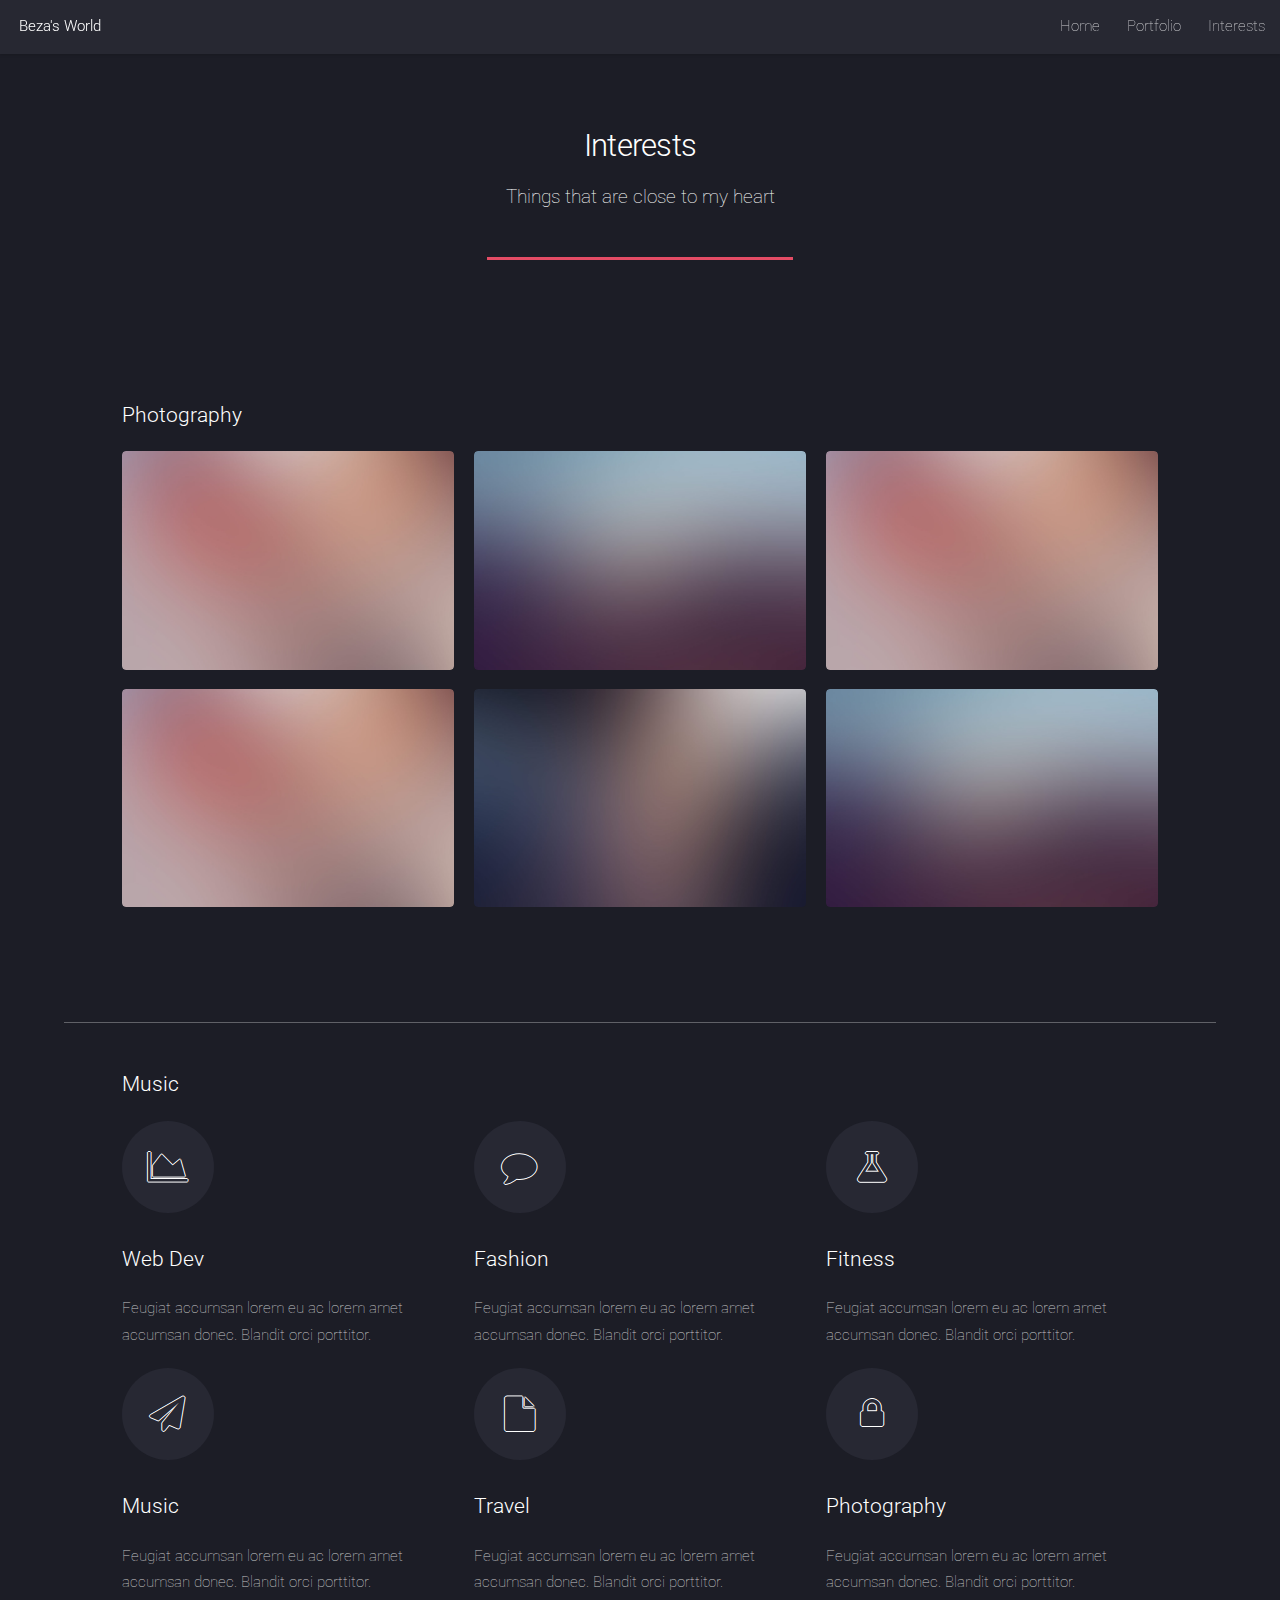
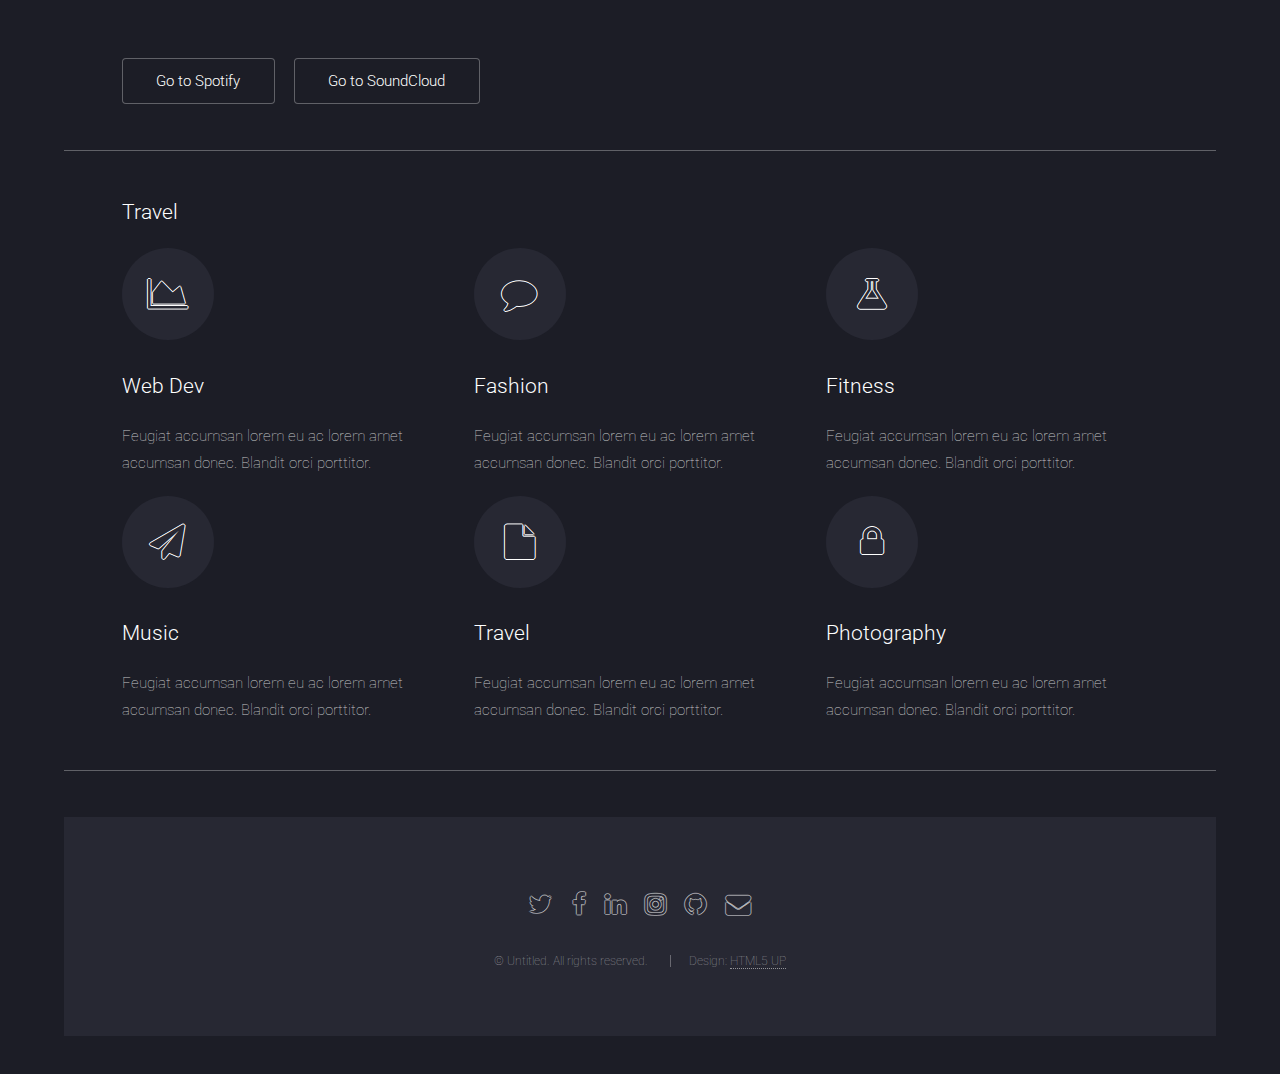
==== commit 9824399a: "alot of changes :)" ====
--- a/interests.html
+++ b/interests.html
@@ -5,411 +5,170 @@
 	Free for personal and commercial use under the CCA 3.0 license (html5up.net/license)
 -->
 <html>
-	<head>
-		<title>Interests - Landed by HTML5 UP</title>
-		<meta charset="utf-8" />
-		<meta name="viewport" content="width=device-width, initial-scale=1" />
-		<!--[if lte IE 8]><script src="assets/js/ie/html5shiv.js"></script><![endif]-->
-		<link rel="stylesheet" href="assets/css/main.css" />
-		<!--[if lte IE 9]><link rel="stylesheet" href="assets/css/ie9.css" /><![endif]-->
-		<!--[if lte IE 8]><link rel="stylesheet" href="assets/css/ie8.css" /><![endif]-->
-	</head>
-	<body>
-		<div id="page-wrapper">
-
-			<!-- Header -->
-				<header id="header">
-					<h1 id="logo"><a href="index.html">Landed</a></h1>
-					<nav id="nav">
+
+<head>
+	<title>Interests</title>
+	<meta charset="utf-8" />
+	<meta name="viewport" content="width=device-width, initial-scale=1" />
+	<!--[if lte IE 8]><script src="assets/js/ie/html5shiv.js"></script><![endif]-->
+	<link rel="stylesheet" href="assets/css/main.css" />
+	<!--[if lte IE 9]><link rel="stylesheet" href="assets/css/ie9.css" /><![endif]-->
+	<!--[if lte IE 8]><link rel="stylesheet" href="assets/css/ie8.css" /><![endif]-->
+</head>
+
+<body>
+	<div id="page-wrapper">
+
+		<!-- Header -->
+		<header id="header">
+			<h1 id="logo"><a href="index.html">Beza's World</a></h1>
+			<nav id="nav">
+				<ul>
+					<li><a href="index.html">Home</a></li>
+					<li>
+						<a href="portfolio.html">Portfolio</a>
+					</li>
+					<li><a href="interests.html">Interests</a>
 						<ul>
-							<li><a href="index.html">Home</a></li>
-							<li>
-								<a href="#">Layouts</a>
-								<ul>
-									<li><a href="left-sidebar.html">Left Sidebar</a></li>
-									<li><a href="right-sidebar.html">Right Sidebar</a></li>
-									<li><a href="no-sidebar.html">No Sidebar</a></li>
-									<li>
-										<a href="#">Submenu</a>
-										<ul>
-											<li><a href="#">Option 1</a></li>
-											<li><a href="#">Option 2</a></li>
-											<li><a href="#">Option 3</a></li>
-											<li><a href="#">Option 4</a></li>
-										</ul>
-									</li>
-								</ul>
-							</li>
-							<li><a href="elements.html">Elements</a></li>
-							<li><a href="#" class="button special">Sign Up</a></li>
+							<li><a href="music.html">Music</a></li>
+							<li><a href="travel.html">Travel</a></li>
+							<li><a href="photography.html">Photography</a></li>
 						</ul>
-					</nav>
+					</li>
+					</li>
+				</ul>
+			</nav>
+		</header>
+
+		<!-- Main -->
+		<div id="main" class="wrapper style1">
+			<div class="container">
+				<header class="major">
+					<h2>Interests</h2>
+					<p>Things that are close to my heart</p>
 				</header>
-
-			<!-- Main -->
+				<!-- Text -->
+
 				<div id="main" class="wrapper style1">
 					<div class="container">
-						<header class="major">
-							<h2>Elements</h2>
-							<p>Ipsum dolor feugiat aliquam tempus sed magna lorem consequat accumsan</p>
-						</header>
-
-						<!-- Text -->
-							<section>
-								<h3>Text</h3>
-								<p>This is <b>bold</b> and this is <strong>strong</strong>. This is <i>italic</i> and this is <em>emphasized</em>.
-								This is <sup>superscript</sup> text and this is <sub>subscript</sub> text.
-								This is <u>underlined</u> and this is code: <code>for (;;) { ... }</code>. Finally, <a href="#">this is a link</a>.</p>
-
-								<hr />
-
-								<header>
-									<h3>Heading with a Subtitle</h3>
-									<p>Lorem ipsum dolor sit amet nullam id egestas urna aliquam</p>
-								</header>
-								<p>Nunc lacinia ante nunc ac lobortis. Interdum adipiscing gravida odio porttitor sem non mi integer non faucibus ornare mi ut ante amet placerat aliquet. Volutpat eu sed ante lacinia sapien lorem accumsan varius montes viverra nibh in adipiscing blandit tempus accumsan.</p>
-								<header>
-									<h4>Heading with a Subtitle</h4>
-									<p>Lorem ipsum dolor sit amet nullam id egestas urna aliquam</p>
-								</header>
-								<p>Nunc lacinia ante nunc ac lobortis. Interdum adipiscing gravida odio porttitor sem non mi integer non faucibus ornare mi ut ante amet placerat aliquet. Volutpat eu sed ante lacinia sapien lorem accumsan varius montes viverra nibh in adipiscing blandit tempus accumsan.</p>
-
-								<hr />
-
-								<h2>Heading Level 2</h2>
-								<h3>Heading Level 3</h3>
-								<h4>Heading Level 4</h4>
-								<h5>Heading Level 5</h5>
-								<h6>Heading Level 6</h6>
-
-								<hr />
-
-								<h4>Blockquote</h4>
-								<blockquote>Fringilla nisl. Donec accumsan interdum nisi, quis tincidunt felis sagittis eget tempus euismod. Vestibulum ante ipsum primis in faucibus vestibulum. Blandit adipiscing eu felis iaculis volutpat ac adipiscing accumsan faucibus. Vestibulum ante ipsum primis in faucibus lorem ipsum dolor sit amet nullam adipiscing eu felis.</blockquote>
-
-								<h4>Preformatted</h4>
-								<pre><code>i = 0;
-
-	while (!deck.isInOrder()) {
-	    print 'Iteration ' + i;
-	    deck.shuffle();
-	    i++;
-	}
-
-	print 'It took ' + i + ' iterations to sort the deck.';
-	</code></pre>
-							</section>
-
-						<!-- Lists -->
-							<section>
-								<h3>Lists</h3>
-								<div class="row">
-									<div class="6u 12u(xsmall)">
-
-										<h4>Unordered</h4>
-										<ul>
-											<li>Dolor pulvinar etiam magna etiam.</li>
-											<li>Sagittis adipiscing lorem eleifend.</li>
-											<li>Felis enim feugiat dolore viverra.</li>
-										</ul>
-
-										<h4>Alternate</h4>
-										<ul class="alt">
-											<li>Dolor pulvinar etiam magna etiam.</li>
-											<li>Sagittis adipiscing lorem eleifend.</li>
-											<li>Felis enim feugiat dolore viverra.</li>
-											<li>Lobortis adipiscing condimentum lorem.</li>
-											<li>Integer eleifend erat sed accumsan.</li>
-										</ul>
-
-									</div>
-									<div class="6u 12u(xsmall)">
-
-										<h4>Ordered</h4>
-										<ol>
-											<li>Dolor pulvinar etiam magna etiam.</li>
-											<li>Etiam vel felis at lorem sed viverra.</li>
-											<li>Felis enim feugiat dolore viverra.</li>
-											<li>Dolor pulvinar etiam magna etiam.</li>
-											<li>Etiam vel felis at lorem sed viverra.</li>
-											<li>Felis enim feugiat dolore viverra.</li>
-										</ol>
-
-										<h4>Icons</h4>
-										<ul class="icons">
-											<li><a href="#" class="icon fa-twitter"><span class="label">Twitter</span></a></li>
-											<li><a href="#" class="icon fa-facebook"><span class="label">Facebook</span></a></li>
-											<li><a href="#" class="icon fa-instagram"><span class="label">Instagram</span></a></li>
-											<li><a href="#" class="icon fa-github"><span class="label">Github</span></a></li>
-											<li><a href="#" class="icon fa-dribbble"><span class="label">Dribbble</span></a></li>
-											<li><a href="#" class="icon fa-tumblr"><span class="label">Tumblr</span></a></li>
-										</ul>
-										<ul class="icons">
-											<li><a href="#" class="icon alt fa-twitter"><span class="label">Twitter</span></a></li>
-											<li><a href="#" class="icon alt fa-facebook"><span class="label">Facebook</span></a></li>
-											<li><a href="#" class="icon alt fa-instagram"><span class="label">Instagram</span></a></li>
-											<li><a href="#" class="icon alt fa-github"><span class="label">Github</span></a></li>
-											<li><a href="#" class="icon alt fa-dribbble"><span class="label">Dribbble</span></a></li>
-											<li><a href="#" class="icon alt fa-tumblr"><span class="label">Tumblr</span></a></li>
-										</ul>
-
-									</div>
-								</div>
-
-								<h4>Actions</h4>
-								<ul class="actions">
-									<li><a href="#" class="button special">Default</a></li>
-									<li><a href="#" class="button">Default</a></li>
-								</ul>
-								<ul class="actions small">
-									<li><a href="#" class="button special small">Small</a></li>
-									<li><a href="#" class="button small">Small</a></li>
-								</ul>
-								<div class="row">
-									<div class="3u 6u(medium) 12u$(xsmall)">
-										<ul class="actions vertical">
-											<li><a href="#" class="button special">Default</a></li>
-											<li><a href="#" class="button">Default</a></li>
-										</ul>
-									</div>
-									<div class="3u 6u$(medium) 12u$(xsmall)">
-										<ul class="actions vertical small">
-											<li><a href="#" class="button special small">Small</a></li>
-											<li><a href="#" class="button small">Small</a></li>
-										</ul>
-									</div>
-									<div class="3u 6u(medium) 12u$(xsmall)">
-										<ul class="actions vertical">
-											<li><a href="#" class="button special fit">Default</a></li>
-											<li><a href="#" class="button fit">Default</a></li>
-										</ul>
-									</div>
-									<div class="3u$ 6u$(medium) 12u$(xsmall)">
-										<ul class="actions vertical small">
-											<li><a href="#" class="button special small fit">Small</a></li>
-											<li><a href="#" class="button small fit">Small</a></li>
-										</ul>
-									</div>
-								</div>
-							</section>
-
-						<!-- Table -->
-							<section>
-								<h3>Table</h3>
-								<h4>Default</h4>
-								<div class="table-wrapper">
-									<table>
-										<thead>
-											<tr>
-												<th>Name</th>
-												<th>Description</th>
-												<th>Price</th>
-											</tr>
-										</thead>
-										<tbody>
-											<tr>
-												<td>Item 1</td>
-												<td>Ante turpis integer aliquet porttitor.</td>
-												<td>29.99</td>
-											</tr>
-											<tr>
-												<td>Item 2</td>
-												<td>Vis ac commodo adipiscing arcu aliquet.</td>
-												<td>19.99</td>
-											</tr>
-											<tr>
-												<td>Item 3</td>
-												<td> Morbi faucibus arcu accumsan lorem.</td>
-												<td>29.99</td>
-											</tr>
-											<tr>
-												<td>Item 4</td>
-												<td>Vitae integer tempus condimentum.</td>
-												<td>19.99</td>
-											</tr>
-											<tr>
-												<td>Item 5</td>
-												<td>Ante turpis integer aliquet porttitor.</td>
-												<td>29.99</td>
-											</tr>
-										</tbody>
-										<tfoot>
-											<tr>
-												<td colspan="2"></td>
-												<td>100.00</td>
-											</tr>
-										</tfoot>
-									</table>
-								</div>
-								<h4>Alternate</h4>
-								<div class="table-wrapper">
-									<table class="alt">
-										<thead>
-											<tr>
-												<th>Name</th>
-												<th>Description</th>
-												<th>Price</th>
-											</tr>
-										</thead>
-										<tbody>
-											<tr>
-												<td>Item 1</td>
-												<td>Ante turpis integer aliquet porttitor.</td>
-												<td>29.99</td>
-											</tr>
-											<tr>
-												<td>Item 2</td>
-												<td>Vis ac commodo adipiscing arcu aliquet.</td>
-												<td>19.99</td>
-											</tr>
-											<tr>
-												<td>Item 3</td>
-												<td> Morbi faucibus arcu accumsan lorem.</td>
-												<td>29.99</td>
-											</tr>
-											<tr>
-												<td>Item 4</td>
-												<td>Vitae integer tempus condimentum.</td>
-												<td>19.99</td>
-											</tr>
-											<tr>
-												<td>Item 5</td>
-												<td>Ante turpis integer aliquet porttitor.</td>
-												<td>29.99</td>
-											</tr>
-										</tbody>
-										<tfoot>
-											<tr>
-												<td colspan="2"></td>
-												<td>100.00</td>
-											</tr>
-										</tfoot>
-									</table>
-								</div>
-							</section>
-
-						<!-- Buttons -->
-							<section>
-								<h3>Buttons</h3>
-								<ul class="actions">
-									<li><a href="#" class="button special">Special</a></li>
-									<li><a href="#" class="button">Default</a></li>
-								</ul>
-								<ul class="actions">
-									<li><a href="#" class="button special big">Big</a></li>
-									<li><a href="#" class="button">Default</a></li>
-									<li><a href="#" class="button small">Default</a></li>
-								</ul>
-								<div class="row">
-									<div class="6u 12u$(xsmall)">
-										<ul class="actions fit">
-											<li><a href="#" class="button special fit">Fit</a></li>
-											<li><a href="#" class="button fit">Fit</a></li>
-										</ul>
-									</div>
-									<div class="6u$ 12u$(xsmall)">
-										<ul class="actions fit small">
-											<li><a href="#" class="button special fit small">Fit + Small</a></li>
-											<li><a href="#" class="button fit small">Fit + Small</a></li>
-										</ul>
-									</div>
-								</div>
-								<ul class="actions">
-									<li><a href="#" class="button special icon fa-download">Icon</a></li>
-									<li><a href="#" class="button icon fa-download">Icon</a></li>
-								</ul>
-								<ul class="actions">
-									<li><span class="button special disabled">Special</span></li>
-									<li><span class="button disabled">Default</span></li>
-								</ul>
-							</section>
-
-						<!-- Form -->
-							<section>
-								<h3>Form</h3>
-								<form method="post" action="#">
-									<div class="row uniform 50%">
-										<div class="6u 12u$(xsmall)">
-											<input type="text" name="name" id="name" value="" placeholder="Name" />
-										</div>
-										<div class="6u$ 12u$(xsmall)">
-											<input type="email" name="email" id="email" value="" placeholder="Email" />
-										</div>
-										<div class="12u$">
-											<div class="select-wrapper">
-												<select name="category" id="category">
-													<option value="">- Category -</option>
-													<option value="1">Manufacturing</option>
-													<option value="1">Shipping</option>
-													<option value="1">Administration</option>
-													<option value="1">Human Resources</option>
-												</select>
-											</div>
-										</div>
-										<div class="4u 12u$(medium)">
-											<input type="radio" id="priority-low" name="priority" checked>
-											<label for="priority-low">Low Priority</label>
-										</div>
-										<div class="4u 12u$(medium)">
-											<input type="radio" id="priority-normal" name="priority">
-											<label for="priority-normal">Normal Priority</label>
-										</div>
-										<div class="4u$ 12u$(medium)">
-											<input type="radio" id="priority-high" name="priority">
-											<label for="priority-high">High Priority</label>
-										</div>
-										<div class="6u 12u$(medium)">
-											<input type="checkbox" id="copy" name="copy">
-											<label for="copy">Email me a copy of this message</label>
-										</div>
-										<div class="6u$ 12u$(medium)">
-											<input type="checkbox" id="human" name="human" checked>
-											<label for="human">I am a human and not a robot</label>
-										</div>
-										<div class="12u$">
-											<textarea name="message" id="message" placeholder="Enter your message" rows="6"></textarea>
-										</div>
-										<div class="12u$">
-											<ul class="actions">
-												<li><input type="submit" value="Send Message" class="special" /></li>
-												<li><input type="reset" value="Reset" /></li>
-											</ul>
-										</div>
-									</div>
-								</form>
-							</section>
-
-						<!-- Image -->
-							<section>
-								<h3>Image</h3>
-								<h4>Fit</h4>
-								<div class="box alt">
-									<div class="row 50% uniform">
-										<div class="12u$"><span class="image fit"><img src="images/pic07.jpg" alt="" /></span></div>
-										<div class="4u  6u(xsmall)"><span class="image fit"><img src="images/pic02.jpg" alt="" /></span></div>
-										<div class="4u  6u$(xsmall)"><span class="image fit"><img src="images/pic03.jpg" alt="" /></span></div>
-										<div class="4u$ 6u(xsmall)"><span class="image fit"><img src="images/pic04.jpg" alt="" /></span></div>
-										<div class="4u  6u$(xsmall)"><span class="image fit"><img src="images/pic04.jpg" alt="" /></span></div>
-										<div class="4u  6u(xsmall)"><span class="image fit"><img src="images/pic02.jpg" alt="" /></span></div>
-										<div class="4u$ 6u$(xsmall)"><span class="image fit"><img src="images/pic03.jpg" alt="" /></span></div>
-										<div class="4u  6u(xsmall)"><span class="image fit"><img src="images/pic03.jpg" alt="" /></span></div>
-										<div class="4u  6u$(xsmall)"><span class="image fit"><img src="images/pic04.jpg" alt="" /></span></div>
-										<div class="4u$ 6u(xsmall)"><span class="image fit"><img src="images/pic02.jpg" alt="" /></span></div>
-										<div class="4u  6u$(xsmall)"><span class="image fit"><img src="images/pic02.jpg" alt="" /></span></div>
-										<div class="4u  6u(xsmall)"><span class="image fit"><img src="images/pic03.jpg" alt="" /></span></div>
-										<div class="4u$ 6u$(xsmall)"><span class="image fit"><img src="images/pic04.jpg" alt="" /></span></div>
-									</div>
-								</div>
-
-								<h4>Left &amp; Right</h4>
-								<p><span class="image left"><img src="images/pic08.jpg" alt="" /></span>Fringilla nisl. Donec accumsan interdum nisi, quis tincidunt felis sagittis eget. tempus euismod. Vestibulum ante ipsum primis in faucibus vestibulum. Blandit adipiscing eu felis iaculis volutpat ac adipiscing accumsan eu faucibus. Integer ac pellentesque praesent tincidunt felis sagittis eget. tempus euismod. Vestibulum ante ipsum primis in faucibus vestibulum. Blandit adipiscing eu felis iaculis volutpat ac adipiscing accumsan eu faucibus. Integer ac pellentesque praesent. Donec accumsan interdum nisi, quis tincidunt felis sagittis eget. tempus euismod. Vestibulum ante ipsum primis in faucibus vestibulum. Blandit adipiscing eu felis iaculis volutpat ac adipiscing accumsan eu faucibus. Integer ac pellentesque praesent tincidunt felis sagittis eget. tempus euismod. Vestibulum ante ipsum primis in faucibus vestibulum. Blandit adipiscing eu felis iaculis volutpat ac adipiscing accumsan eu faucibus. Integer ac pellentesque praesent. Cras aliquet accumsan curae accumsan arcu amet egestas placerat odio morbi mi adipiscing col morbi felis faucibus in gravida sollicitudin interdum commodo. Ante aliquam vis iaculis accumsan lorem ipsum dolor sit amet nullam. Cras aliquet accumsan curae accumsan arcu amet egestas placerat odio morbi mi adipiscing col morbi felis faucibus in gravida sollicitudin interdum commodo. Ante aliquam vis iaculis accumsan lorem ipsum dolor sit amet nullam.</p>
-								<p><span class="image right"><img src="images/pic08.jpg" alt="" /></span>Fringilla nisl. Donec accumsan interdum nisi, quis tincidunt felis sagittis eget. tempus euismod. Vestibulum ante ipsum primis in faucibus vestibulum. Blandit adipiscing eu felis iaculis volutpat ac adipiscing accumsan eu faucibus. Integer ac pellentesque praesent tincidunt felis sagittis eget. tempus euismod. Vestibulum ante ipsum primis in faucibus vestibulum. Blandit adipiscing eu felis iaculis volutpat ac adipiscing accumsan eu faucibus. Integer ac pellentesque praesent. Donec accumsan interdum nisi, quis tincidunt felis sagittis eget. tempus euismod. Vestibulum ante ipsum primis in faucibus vestibulum. Blandit adipiscing eu felis iaculis volutpat ac adipiscing accumsan eu faucibus. Integer ac pellentesque praesent tincidunt felis sagittis eget. tempus euismod. Vestibulum ante ipsum primis in faucibus vestibulum. Blandit adipiscing eu felis iaculis volutpat ac adipiscing accumsan eu faucibus. Integer ac pellentesque praesent. Cras aliquet accumsan curae accumsan arcu amet egestas placerat odio morbi mi adipiscing col morbi felis faucibus in gravida sollicitudin interdum commodo. Ante aliquam vis iaculis accumsan lorem ipsum dolor sit amet nullam. Cras aliquet accumsan curae accumsan arcu amet egestas placerat odio morbi mi adipiscing col morbi felis faucibus in gravida sollicitudin interdum commodo. Ante aliquam vis iaculis accumsan lorem ipsum dolor sit amet nullam.</p>
-							</section>
-
+						<h3>Photography</h3>
+						<div class="box alt">
+							<div class="row 50% uniform">
+								<div class="4u  6u(xsmall)"><span class="image fit"><img src="images/pic02.jpg" alt="" /></span></div>
+
+								<div class="4u  6u$(xsmall)"><span class="image fit"><img src="images/pic04.jpg" alt="" /></span></div>
+								<div class="4u$ 6u(xsmall)"><span class="image fit"><img src="images/pic02.jpg" alt="" /></span></div>
+								<div class="4u  6u$(xsmall)"><span class="image fit"><img src="images/pic02.jpg" alt="" /></span></div>
+								<div class="4u  6u(xsmall)"><span class="image fit"><img src="images/pic03.jpg" alt="" /></span></div>
+								<div class="4u$ 6u$(xsmall)"><span class="image fit"><img src="images/pic04.jpg" alt="" /></span></div>
+							</div>
+						</div>
 					</div>
 				</div>
 
-			<!-- Footer -->
+				<hr />
+				<!-- MUSIC SECTION  -->
+
+
+				<div class="container">
+					<h3>Music</h3>
+					<div class="box alt">
+						<div class="row 50% uniform">
+
+
+
+							<section class="4u 6u(medium) 12u$(xsmall)">
+								<span class="icon alt major fa-area-chart"></span>
+								<h3>Web Dev</h3>
+								<p>Feugiat accumsan lorem eu ac lorem amet accumsan donec. Blandit orci porttitor.</p>
+							</section>
+							<section class="4u 6u$(medium) 12u$(xsmall)">
+								<span class="icon alt major fa-comment"></span>
+								<h3>Fashion</h3>
+								<p>Feugiat accumsan lorem eu ac lorem amet accumsan donec. Blandit orci porttitor.</p>
+							</section>
+							<section class="4u$ 6u(medium) 12u$(xsmall)">
+								<span class="icon alt major fa-flask"></span>
+								<h3>Fitness</h3>
+								<p>Feugiat accumsan lorem eu ac lorem amet accumsan donec. Blandit orci porttitor.</p>
+							</section>
+							<section class="4u 6u$(medium) 12u$(xsmall)">
+								<span class="icon alt major fa-paper-plane"></span>
+								<h3>Music</h3>
+								<p>Feugiat accumsan lorem eu ac lorem amet accumsan donec. Blandit orci porttitor.</p>
+							</section>
+							<section class="4u 6u(medium) 12u$(xsmall)">
+								<span class="icon alt major fa-file"></span>
+								<h3>Travel</h3>
+								<p>Feugiat accumsan lorem eu ac lorem amet accumsan donec. Blandit orci porttitor.</p>
+							</section>
+							<section class="4u$ 6u$(medium) 12u$(xsmall)">
+								<span class="icon alt major fa-lock"></span>
+								<h3>Photography</h3>
+								<p>Feugiat accumsan lorem eu ac lorem amet accumsan donec. Blandit orci porttitor.</p>
+							</section>
+
+						</div>
+
+					</div>
+					<footer class="major">
+						<ul class="actions">
+							<li><a href="#" class="button"> Go to Spotify </a></li>
+							<li><a href="#" class="button"> Go to SoundCloud </a></li>
+						</ul>
+					</footer>
+				</div>
+
+				<hr />
+
+				<div class="container">
+					<h3>Travel</h3>
+					<div class="box alt">
+						<div class="row 50% uniform">
+
+
+
+							<section class="4u 6u(medium) 12u$(xsmall)">
+								<span class="icon alt major fa-area-chart"></span>
+								<h3>Web Dev</h3>
+								<p>Feugiat accumsan lorem eu ac lorem amet accumsan donec. Blandit orci porttitor.</p>
+							</section>
+							<section class="4u 6u$(medium) 12u$(xsmall)">
+								<span class="icon alt major fa-comment"></span>
+								<h3>Fashion</h3>
+								<p>Feugiat accumsan lorem eu ac lorem amet accumsan donec. Blandit orci porttitor.</p>
+							</section>
+							<section class="4u$ 6u(medium) 12u$(xsmall)">
+								<span class="icon alt major fa-flask"></span>
+								<h3>Fitness</h3>
+								<p>Feugiat accumsan lorem eu ac lorem amet accumsan donec. Blandit orci porttitor.</p>
+							</section>
+							<section class="4u 6u$(medium) 12u$(xsmall)">
+								<span class="icon alt major fa-paper-plane"></span>
+								<h3>Music</h3>
+								<p>Feugiat accumsan lorem eu ac lorem amet accumsan donec. Blandit orci porttitor.</p>
+							</section>
+							<section class="4u 6u(medium) 12u$(xsmall)">
+								<span class="icon alt major fa-file"></span>
+								<h3>Travel</h3>
+								<p>Feugiat accumsan lorem eu ac lorem amet accumsan donec. Blandit orci porttitor.</p>
+							</section>
+							<section class="4u$ 6u$(medium) 12u$(xsmall)">
+								<span class="icon alt major fa-lock"></span>
+								<h3>Photography</h3>
+								<p>Feugiat accumsan lorem eu ac lorem amet accumsan donec. Blandit orci porttitor.</p>
+							</section>
+
+
+
+
+
+						</div>
+					</div>
+				</div>
+
+				<hr />
+				<!-- Footer -->
 				<footer id="footer">
 					<ul class="icons">
 						<li><a href="#" class="icon alt fa-twitter"><span class="label">Twitter</span></a></li>
@@ -420,21 +179,26 @@
 						<li><a href="#" class="icon alt fa-envelope"><span class="label">Email</span></a></li>
 					</ul>
 					<ul class="copyright">
-						<li>&copy; Untitled. All rights reserved.</li><li>Design: <a href="http://html5up.net">HTML5 UP</a></li>
+						<li>&copy; Untitled. All rights reserved.</li>
+						<li>Design: <a href="http://html5up.net">HTML5 UP</a></li>
 					</ul>
 				</footer>
 
+			</div>
 		</div>
-
-		<!-- Scripts -->
-			<script src="assets/js/jquery.min.js"></script>
-			<script src="assets/js/jquery.scrolly.min.js"></script>
-			<script src="assets/js/jquery.dropotron.min.js"></script>
-			<script src="assets/js/jquery.scrollex.min.js"></script>
-			<script src="assets/js/skel.min.js"></script>
-			<script src="assets/js/util.js"></script>
-			<!--[if lte IE 8]><script src="assets/js/ie/respond.min.js"></script><![endif]-->
-			<script src="assets/js/main.js"></script>
-
-	</body>
+	</div>
+
+
+	<!-- Scripts -->
+	<script src="assets/js/jquery.min.js"></script>
+	<script src="assets/js/jquery.scrolly.min.js"></script>
+	<script src="assets/js/jquery.dropotron.min.js"></script>
+	<script src="assets/js/jquery.scrollex.min.js"></script>
+	<script src="assets/js/skel.min.js"></script>
+	<script src="assets/js/util.js"></script>
+	<!--[if lte IE 8]><script src="assets/js/ie/respond.min.js"></script><![endif]-->
+	<script src="assets/js/main.js"></script>
+
+</body>
+
 </html>
